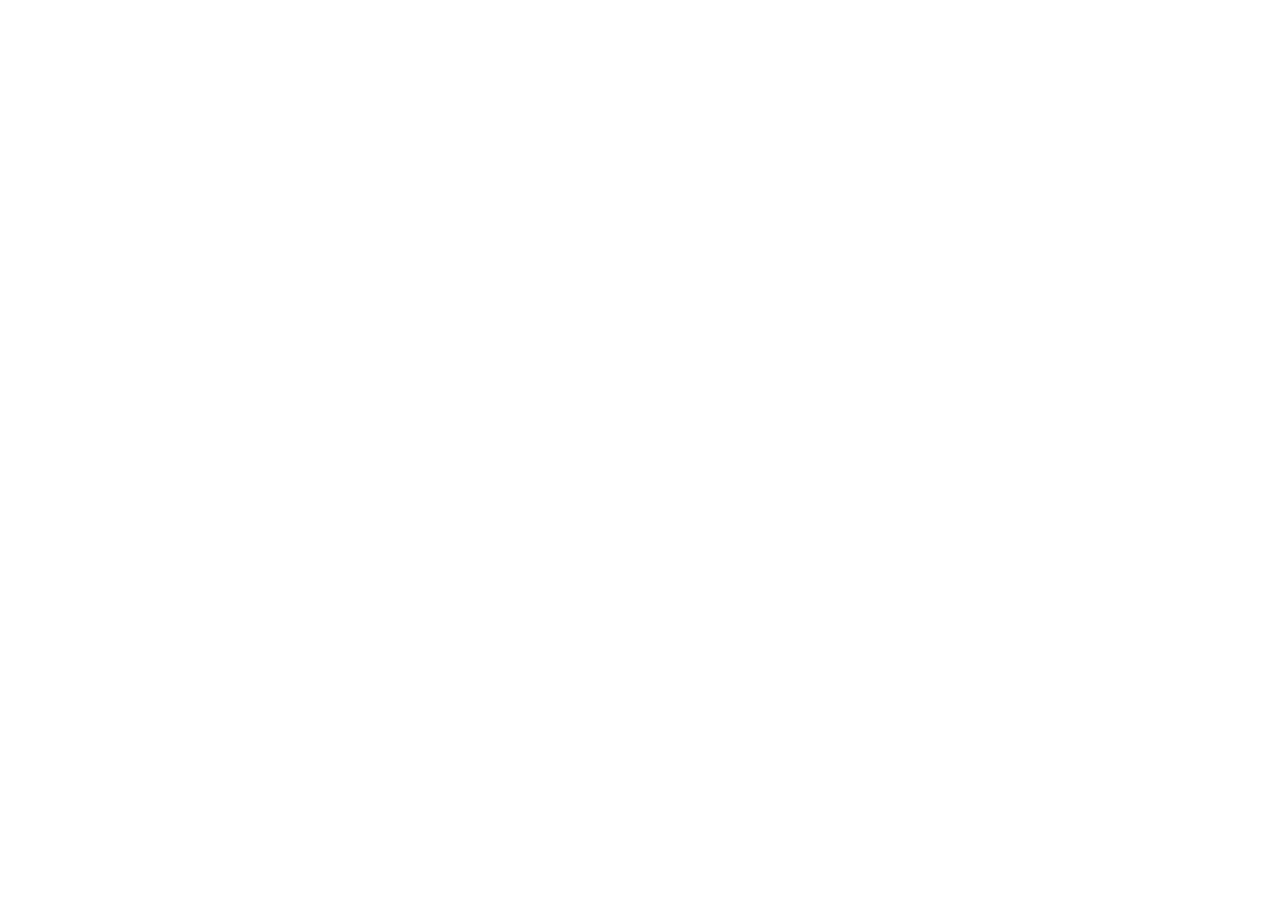
==== second.html @ ebcd04da "Add files via upload" ====
<!DOCTYPE html>
<html lang="en">
  <head>
    <meta charset="UTF-8" />
    <meta name="author" content="Safae" />
    <meta name="viewport" content="width=device-width, initial-scale=1" />

    <title>VIZ | The Official Website for Tokyo Ghoul Manga</title>

    <link href="styles/style.css" rel="stylesheet" />
    <link rel="icon" type="image/svg+xml" href="images/favicon.png" />
  </head>
  <body>
    <header></header>
    <main></main>
    <footer></footer>
    <script defer src="scripts/script.js"></script>
  </body>
</html>
---- styles/style.css ----
/**************/
/* CSS REMEDY */
/**************/
*,
*::after,
*::before {
  box-sizing: border-box;
}

/*********************/
/* CUSTOM PROPERTIES */
/*********************/
:root {
  /* startje */
  --color-text: #111;
  --color-background: #eee;
  --color-header: white;
  --color-menu: #2e2e2e;
  --color-button: #fe0000;
}

@font-face {
  font-family: "Circular";
  src: url("https://assets.viz.com/assets/lineto-circular-book-f06e423ccda8779ebad80a0eae639794683f3a3bf8b49c41a44134ca51a7a6a2.woff");
}

@font-face {
  font-family: "Circular-thick";
  src: url("https://assets.viz.com/assets/lineto-circular-black-8033350c1939eb76a3734eb904b30208dcf293f74798ef38c5925fbf2352974b.woff");
}

@font-face {
  font-family: "Circular-italic";
  src: url("https://assets.viz.com/assets/lineto-circular-bookItalic-bd5af185235fd174d209a9ccba05814baee74be5b506ebefed8c367e96354134.woff");
}

@font-face {
  font-family: "Circular-icons";
  src: url("https://assets.viz.com/assets/viz-icons-29a596f5ab7aad59662e4922b856f3cadc0b599abe54cd39c12c992a5f0e3944.woff");
}

/****************/
/* JOUW STYLING */
/****************/

/* jouw code */

body {
  margin: 0;
}

header {
  background-color: var(--color-header);

  display: flex;
  justify-content: space-between;
  align-items: center;
}

header button {
  display: flex;
  flex-direction: row;
  align-items: center;
  gap: 0.2em;

  padding: 1em;

  font-family: "Circular-icons";
  font-size: 1.3em;
  padding: 0.5em;
  border: none;
  background-color: var(--color-header);
}

header > button {
  order: -10;
}

header p {
  font-family: "Circular-thick";
  text-transform: uppercase;
}

header a img {
  width: 75px;
}

h1 {
  background-color: var(--color-button);
  padding: 0.3em 1em 0em 01em;
}

nav {
  display: flex;
  flex-direction: column;
  justify-content: flex-start;

  text-decoration: none;
  background-color: var(--color-menu);
  box-shadow: 0 0 0.5em rgba(0, 0, 0, 0.3);

  position: fixed;
  top: 0;
  bottom: 0;
  right: 20%;
  left: 0;

  translate: -100%;
  transition: 0.2s;
}

nav button {
  background-color: var(--color-menu);
  color: var(--color-header);
}

nav ul {
  font-family: "Circular-thick";
  text-transform: uppercase;
  font-size: 1.5em;
  color: var(--color-header);
  text-decoration: none;
  line-height: 2em;
  padding-left: 0.5em;
}

nav input {
  margin: 1em;
  padding-top: 1.2em;
}

.tweedenav li:nth-of-type(1) {
  color: var(--color-button);
}

.tweedenav {
  font-family: "Circular";
  text-transform: capitalize;
  font-size: 1em;
  color: var(--color-header);
}

nav.toonMenu {
  translate: 0;
}

nav li a {
  text-decoration: none;
  color: var(--color-header);
}

/* @media (max-width: 72.5rem) {
  header > button {
    display: none;
  }

  nav {
    position: static;
    translate: 0;
    padding: 0;
    background: none;

    display: flex;
  }

  nav button {
    display: none;
  }

  nav ul {
    display: flex;
    gap: 1em;
  }

  nav input {
    order: 1;
  }

  nav a {
    flex-direction: column;
    border: none;
  }
} */

/* @media (min-width: 57em) {
  nav a {
    flex-direction: row;
  }
} */

ul {
  list-style: none;
}

img {
  width: 100%;
}
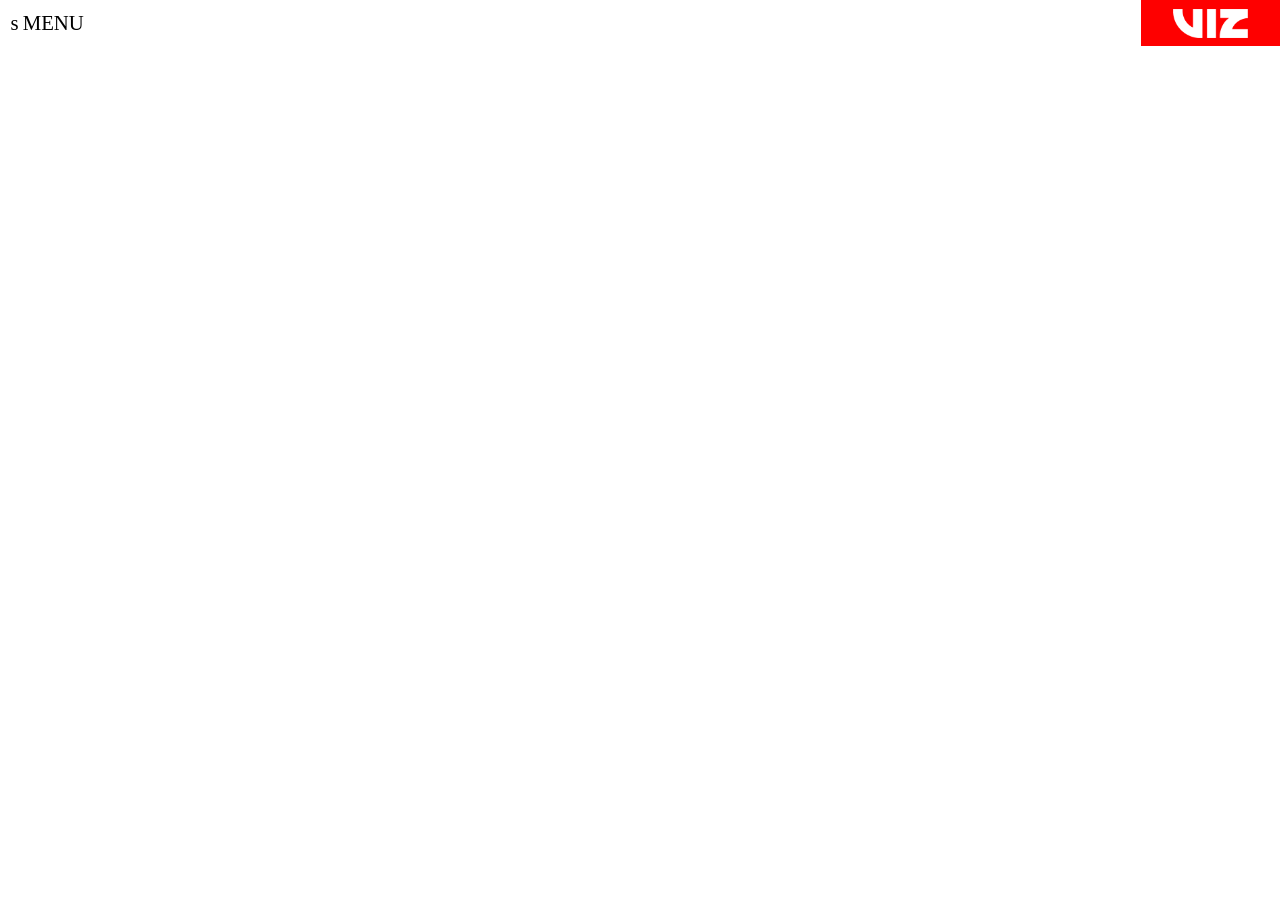
==== commit 7235289f: "Add files via upload" ====
--- a/second.html
+++ b/second.html
@@ -8,11 +8,47 @@
     <title>VIZ | The Official Website for Tokyo Ghoul Manga</title>
 
     <link href="styles/style.css" rel="stylesheet" />
+    <link rel="stylesheet" href="styles/second.css" />
+
     <link rel="icon" type="image/svg+xml" href="images/favicon.png" />
   </head>
+  
   <body>
-    <header></header>
+    <header>
+      <a href="#">
+        <h1><img src="images/viz-logo-white.png" alt="Viz" /></h1>
+      </a>
+      <button>
+        s
+        <p>Menu</p>
+      </button>
+
+      <nav>
+        <button>v</button>
+        <ul>
+          <li>
+            <details><summary>Manga & Books</summary></details>
+          </li>
+          <li>Anime</li>
+          <li>Calender</li>
+          <li>More</li>
+        </ul>
+        <input type="search" />
+        <ul class="tweedenav">
+          <li>Manga & Anime Favorites</li>
+          <li><a href="#">Naruto</a></li>
+          <li><a href="#">Pokémon</a></li>
+          <li><a href="#">Ito-verse</a></li>
+          <li><a href="#">Bleach</a></li>
+          <li><a href="#">Jujutsu Kaisen</a></li>
+          <li><a href="#">One-Punch Man</a></li>
+          <li><a href="#">Read Free Manga!</a></li>
+        </ul>
+      </nav>
+    </header>
+
     <main></main>
+
     <footer></footer>
     <script defer src="scripts/script.js"></script>
   </body>
--- a/styles/style.css
+++ b/styles/style.css
@@ -17,7 +17,12 @@
   --color-header: white;
   --color-menu: #2e2e2e;
   --color-button: #fe0000;
-}
+  --color-shadow: #000;
+}
+
+/*********************/
+/* FONTS */
+/*********************/
 
 @font-face {
   font-family: "Circular";
@@ -43,18 +48,20 @@
 /* JOUW STYLING */
 /****************/
 
-/* jouw code */
-
 body {
   margin: 0;
-}
-
+  font-family: "circular", sans-serif;
+}
+
+/* header styling */
 header {
   background-color: var(--color-header);
 
   display: flex;
   justify-content: space-between;
   align-items: center;
+  margin-top: -0.7em;
+  margin-bottom: -0.7em;
 }
 
 header button {
@@ -62,12 +69,10 @@
   flex-direction: row;
   align-items: center;
   gap: 0.2em;
-
-  padding: 1em;
+  padding-left: 0.5em;
 
   font-family: "Circular-icons";
   font-size: 1.3em;
-  padding: 0.5em;
   border: none;
   background-color: var(--color-header);
 }
@@ -88,8 +93,10 @@
 h1 {
   background-color: var(--color-button);
   padding: 0.3em 1em 0em 01em;
-}
-
+  margin: 0;
+}
+
+/* nav styling */
 nav {
   display: flex;
   flex-direction: column;
@@ -97,7 +104,7 @@
 
   text-decoration: none;
   background-color: var(--color-menu);
-  box-shadow: 0 0 0.5em rgba(0, 0, 0, 0.3);
+  box-shadow: 0 0 0.5em var(--color-shadow);
 
   position: fixed;
   top: 0;
@@ -105,13 +112,15 @@
   right: 20%;
   left: 0;
 
-  translate: -100%;
+  translate: -150%;
   transition: 0.2s;
 }
 
 nav button {
   background-color: var(--color-menu);
   color: var(--color-header);
+
+  padding: 1em;
 }
 
 nav ul {
@@ -140,7 +149,7 @@
   color: var(--color-header);
 }
 
-nav.toonMenu {
+nav.menuZien {
   translate: 0;
 }
 
@@ -191,7 +200,3 @@
 ul {
   list-style: none;
 }
-
-img {
-  width: 100%;
-}
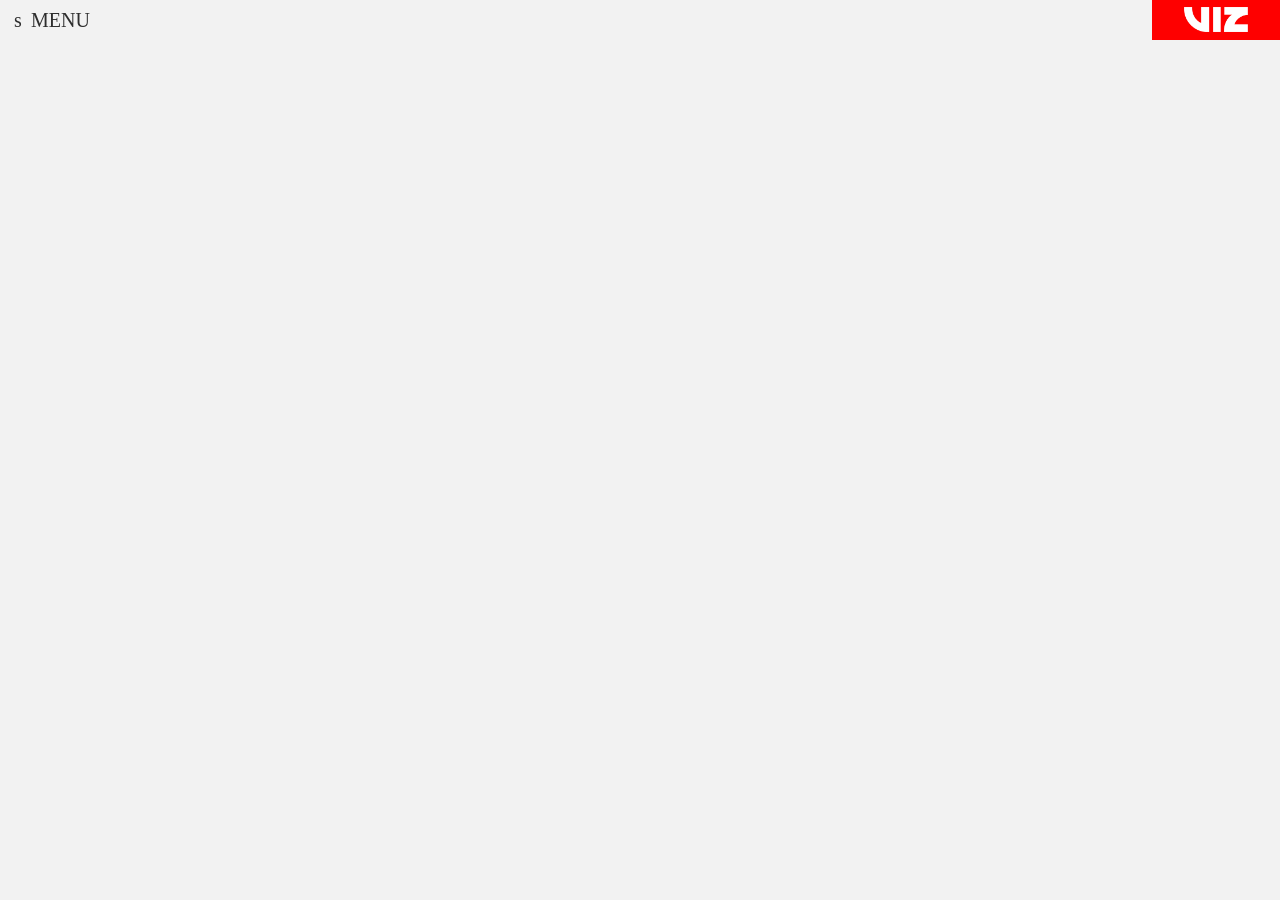
==== commit 6b7b05f3: "Add files via upload" ====
--- a/second.html
+++ b/second.html
@@ -12,29 +12,30 @@
 
     <link rel="icon" type="image/svg+xml" href="images/favicon.png" />
   </head>
-  
+
   <body>
     <header>
       <a href="#">
         <h1><img src="images/viz-logo-white.png" alt="Viz" /></h1>
       </a>
-      <button>
-        s
+
+      <section>
+        <button aria-hidden="true">s</button>
         <p>Menu</p>
-      </button>
+      </section>
 
       <nav>
-        <button>v</button>
+        <button aria-label="close">v</button>
         <ul>
-          <li>
-            <details><summary>Manga & Books</summary></details>
-          </li>
+          <li>Manga & Books</li>
           <li>Anime</li>
           <li>Calender</li>
           <li>More</li>
         </ul>
-        <input type="search" />
-        <ul class="tweedenav">
+        <form action="">
+          <input type="search" />
+        </form>
+        <ul>
           <li>Manga & Anime Favorites</li>
           <li><a href="#">Naruto</a></li>
           <li><a href="#">Pokémon</a></li>
--- a/styles/style.css
+++ b/styles/style.css
@@ -12,17 +12,64 @@
 /*********************/
 :root {
   /* startje */
-  --color-text: #111;
-  --color-background: #eee;
-  --color-header: white;
+  --color-logo: #fe0000;
+  --color-logo2: #000;
+  --color-text: #2e2e2e;
+  --color-text2: #2e2e2e;
+  --color-text3: #f2f2f2;
+  --color-background: #f2f2f2;
+  --color-background2: #d8d8d8;
+  --color-header: #f2f2f2;
   --color-menu: #2e2e2e;
-  --color-button: #fe0000;
+  --color-menu-text: #f2f2f2;
+  --color-accent: #a40000;
   --color-shadow: #000;
-}
-
-/*********************/
+  --color-accent2: #ffce58;
+  --color-accent3: #a40000;
+  --color-accent4: #ff8c00;
+  --color-accent5: #720d0d;
+  --color-carousel: #2e2e2e;
+  --color-carousel-text: #f2f2f2;
+  --color-carousel-marker: #4f4f4f;
+  --color-white: #fff;
+  --color-text-footer: #bfbfbf;
+  --color-text2-footer: #f2ba36;
+  --color-footer: #2e2e2e;
+}
+
+@media (prefers-color-scheme: dark) {
+  :root {
+    --color-logo: #fe0000;
+    --color-logo2: #000;
+    --color-text: #f2f2f2;
+    --color-text2: #2e2e2e;
+    --color-text3: #2e2e2e;
+    --color-background: #2e2e2e;
+    --color-background2: #262626;
+    --color-header: #2e2e2e;
+    --color-menu: #212121;
+    --color-menu-text: #f2f2f2;
+    --color-accent: #ffa3a3;
+    --color-shadow: #000;
+    --color-accent2: #f2ba36;
+    --color-accent3: #ff8c00;
+    --color-accent4: #ff8c00;
+    --color-accent5: #ffae4b;
+    --color-carousel: #212121;
+    --color-carousel-text: #f2f2f2;
+    --color-carousel-marker: #999;
+    --color-white: #212121;
+    --color-text-footer: #bfbfbf;
+    --color-text2-footer: #f2ba36;
+    --color-footer: #2e2e2e;
+  }
+}
+
+/* e08383 */
+
+/*********/
 /* FONTS */
-/*********************/
+/*********/
 
 @font-face {
   font-family: "Circular";
@@ -45,35 +92,54 @@
 }
 
 /****************/
-/* JOUW STYLING */
+/*   GENERAL    */
 /****************/
 
 body {
   margin: 0;
-  font-family: "circular", sans-serif;
-}
+  background-color: var(--color-background);
+}
+
+ul {
+  list-style: none;
+  padding: 0;
+}
+
+img {
+  width: 100%;
+}
+
+p {
+  font-family: "Circular";
+}
+
+/****************/
+/*    HEADER    */
+/****************/
 
 /* header styling */
 header {
   background-color: var(--color-header);
 
   display: flex;
+  flex-direction: row-reverse;
   justify-content: space-between;
-  align-items: center;
-  margin-top: -0.7em;
-  margin-bottom: -0.7em;
-}
-
-header button {
+}
+
+header section {
   display: flex;
   flex-direction: row;
   align-items: center;
   gap: 0.2em;
   padding-left: 0.5em;
-
+}
+
+header section button {
   font-family: "Circular-icons";
-  font-size: 1.3em;
+  font-size: 1.25em;
   border: none;
+  color: var(--color-text);
+  cursor: pointer;
   background-color: var(--color-header);
 }
 
@@ -84,15 +150,20 @@
 header p {
   font-family: "Circular-thick";
   text-transform: uppercase;
+  font-size: 1.25em;
+  color: var(--color-text);
+  cursor: pointer;
+
+  margin: 0;
 }
 
 header a img {
-  width: 75px;
+  width: 2em;
 }
 
 h1 {
-  background-color: var(--color-button);
-  padding: 0.3em 1em 0em 01em;
+  background-color: var(--color-logo);
+  padding: 0.1em 1em 0 1em;
   margin: 0;
 }
 
@@ -118,7 +189,13 @@
 
 nav button {
   background-color: var(--color-menu);
-  color: var(--color-header);
+  color: var(--color-menu-text);
+  font-family: "Circular-icons";
+  font-size: 1.25em;
+  text-align: start;
+  cursor: pointer;
+
+  border: none;
 
   padding: 1em;
 }
@@ -127,7 +204,7 @@
   font-family: "Circular-thick";
   text-transform: uppercase;
   font-size: 1.5em;
-  color: var(--color-header);
+  color: var(--color-menu-text);
   text-decoration: none;
   line-height: 2em;
   padding-left: 0.5em;
@@ -138,15 +215,11 @@
   padding-top: 1.2em;
 }
 
-.tweedenav li:nth-of-type(1) {
-  color: var(--color-button);
-}
-
-.tweedenav {
+ul:nth-of-type(2) {
   font-family: "Circular";
   text-transform: capitalize;
   font-size: 1em;
-  color: var(--color-header);
+  color: var(--color-menu-text);
 }
 
 nav.menuZien {
@@ -155,7 +228,7 @@
 
 nav li a {
   text-decoration: none;
-  color: var(--color-header);
+  color: var(--color-menu-text);
 }
 
 /* @media (max-width: 72.5rem) {
@@ -197,6 +270,93 @@
   }
 } */
 
-ul {
-  list-style: none;
-}
+/****************/
+/*    FOOTER    */
+/****************/
+
+footer section:nth-of-type(1) {
+  background-color: var(--color-background2);
+  padding: 1.8em 0.8em 1.8em 0.8em;
+}
+footer section:nth-of-type(1) h2 {
+  font-family: "Circular";
+  color: var(--color-text);
+  font-size: 1.75em;
+  line-height: 1em;
+  text-transform: none;
+
+  margin: 0;
+  padding: 0;
+}
+
+footer section:nth-of-type(1) p {
+  color: var(--color-text);
+  font-size: 1em;
+  margin: 0.6em 0 0.9em 0;
+}
+
+footer section:nth-of-type(1) form {
+  display: flex;
+  /* justify-self: center; */
+}
+
+footer form input {
+  font-family: "Circular";
+  font-size: 1em;
+  width: 80%;
+  padding: 0.7em;
+}
+
+form button {
+  font-family: "Circular-thick";
+  font-size: 1em;
+  cursor: pointer;
+  color: var(--color-text3);
+  background-color: var(--color-accent);
+  border: none;
+  padding: 0;
+
+  width: 30%;
+}
+
+form button:hover {
+  background-color: var(--color-accent5);
+}
+
+footer section:nth-of-type(2) {
+  background-color: var(--color-footer);
+  display: grid;
+  grid-template-rows: 5em 1fr 10em;
+}
+
+footer section:nth-of-type(2) img {
+  width: 32%;
+  background-color: var(--color-logo2);
+  padding: 1em;
+}
+
+footer section:nth-of-type(2) ul {
+  display: flex;
+  flex-direction: column;
+  padding-left: 0.8em;
+  margin-top: 0;
+}
+
+footer section:nth-of-type(2) ul:nth-of-type(2) {
+  margin-bottom: 0;
+}
+
+footer section:nth-of-type(2) li a {
+  font-family: "Circular";
+  text-decoration: none;
+  color: var(--color-text-footer);
+  line-height: 1.5em;
+}
+
+footer section:nth-of-type(2) ul:nth-of-type(1) li a {
+  font-size: 1.25em;
+}
+
+footer section:nth-of-type(2) li a:hover {
+  color: var(--color-text2-footer);
+}
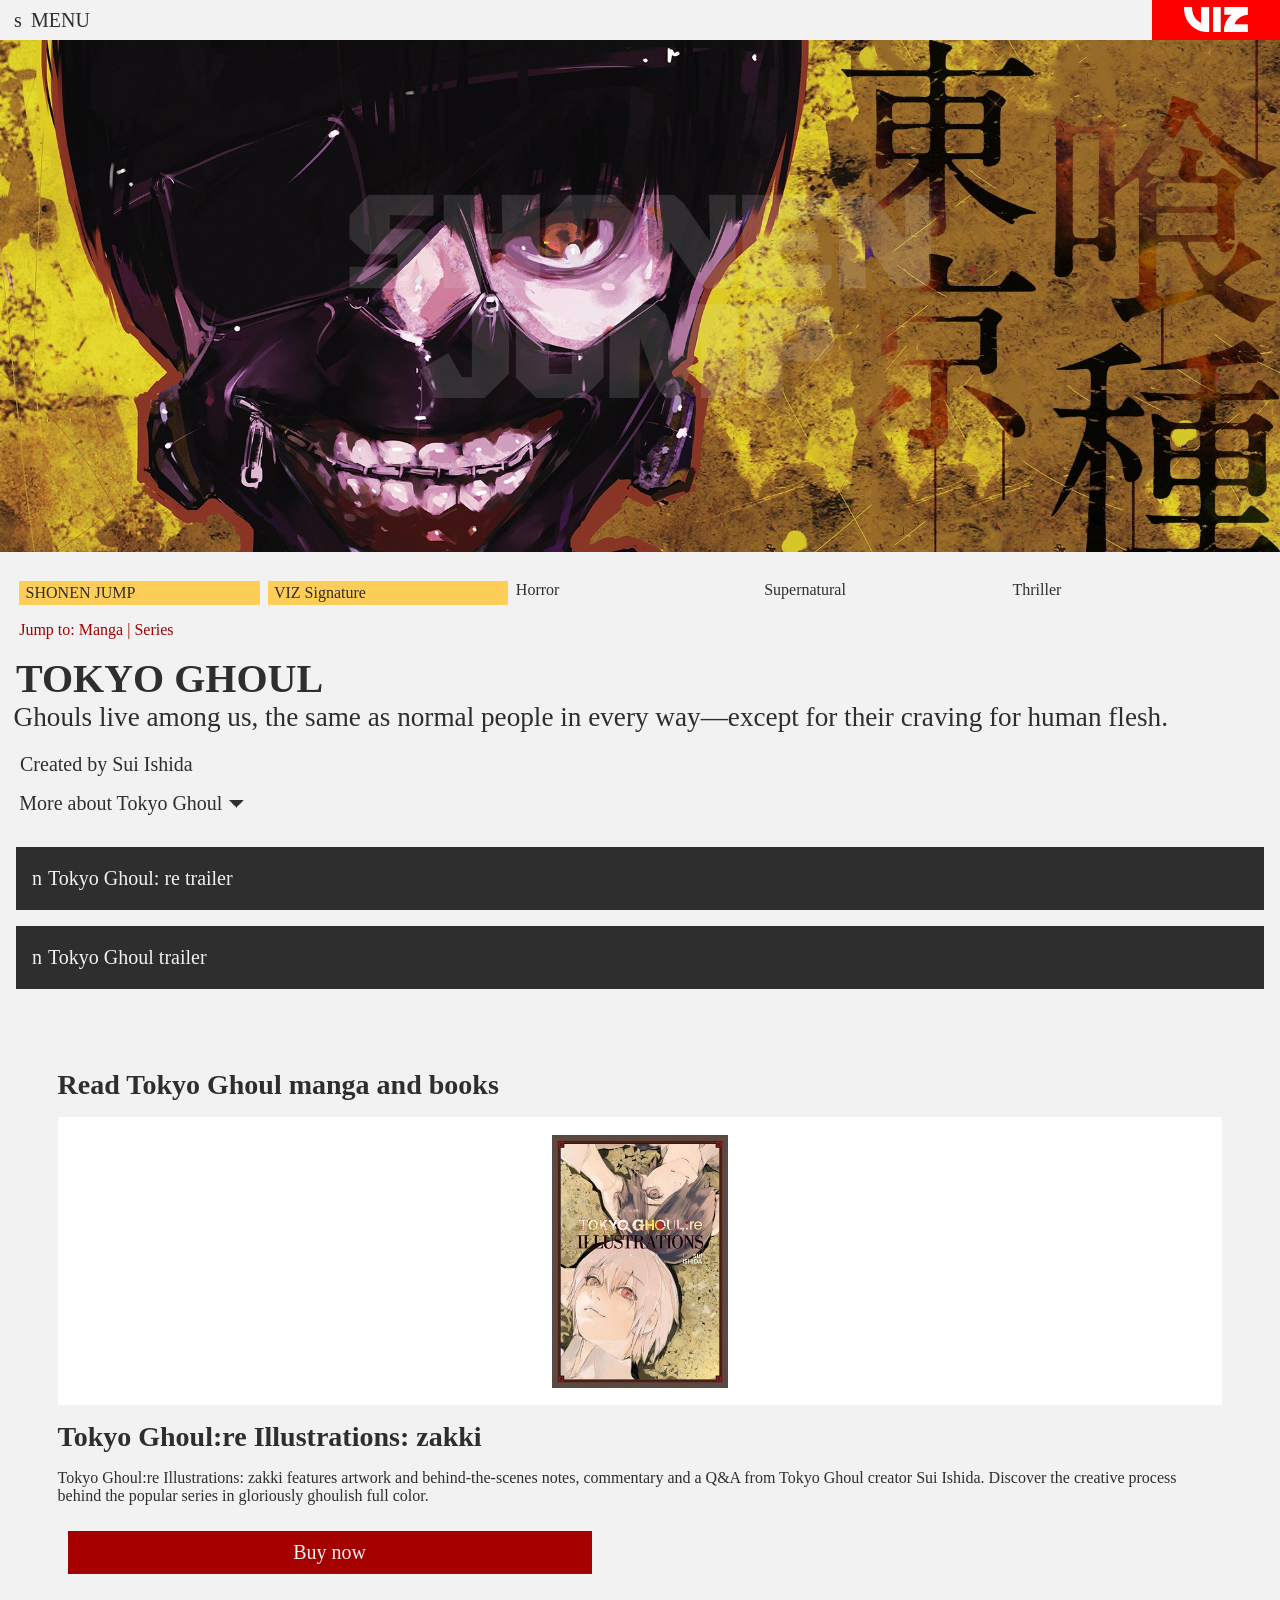
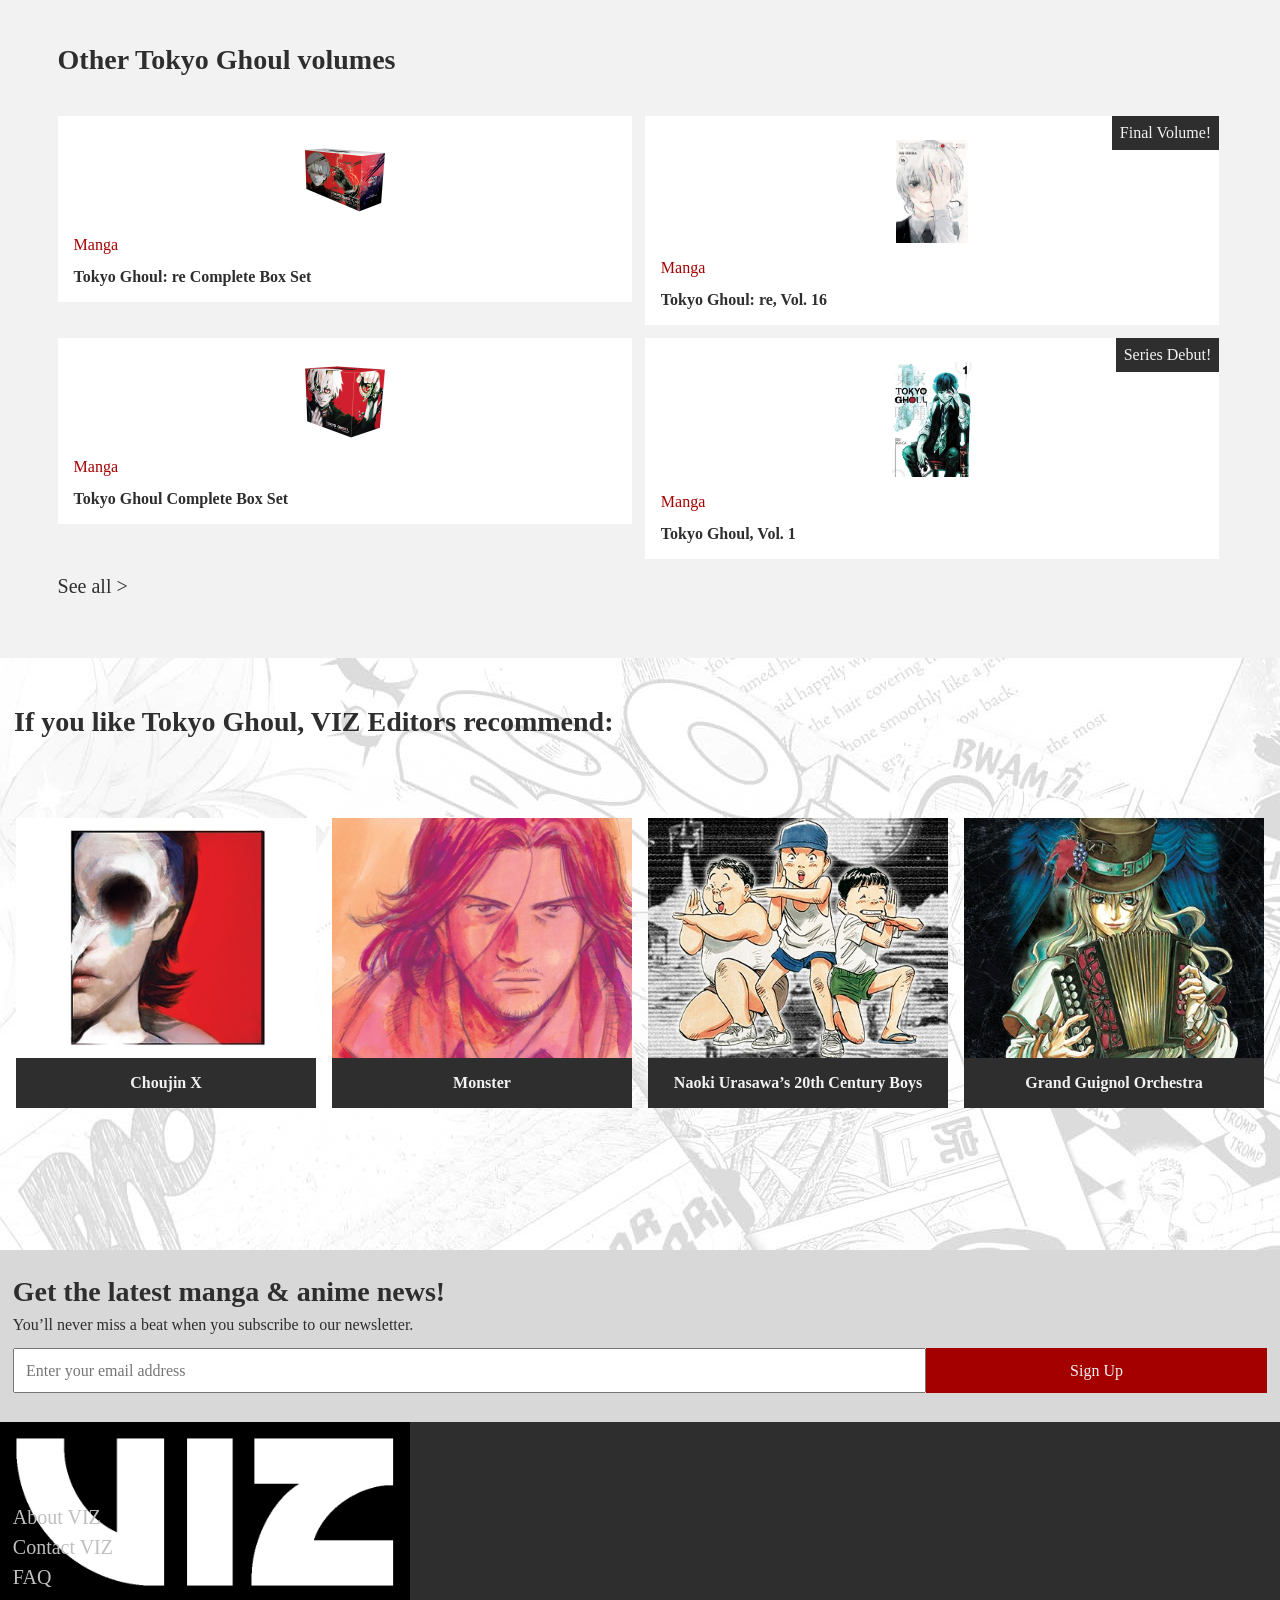
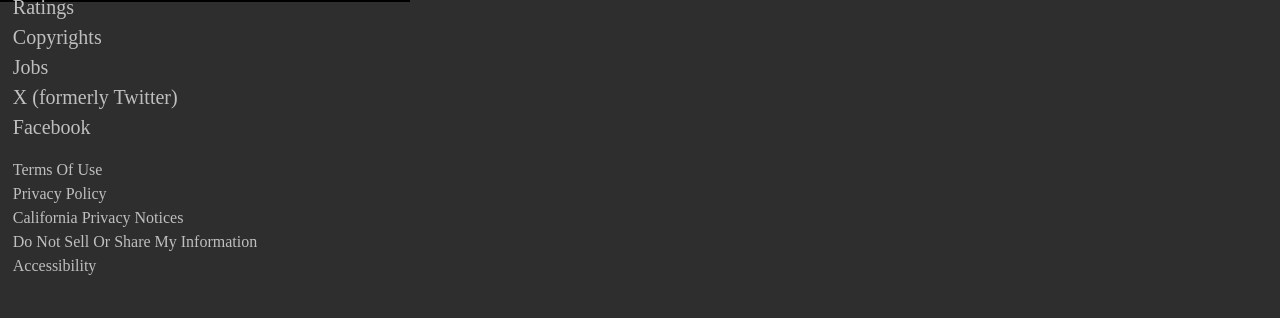
==== commit 297a5b0f: "Add files via upload" ====
--- a/second.html
+++ b/second.html
@@ -20,7 +20,7 @@
       </a>
 
       <section>
-        <button aria-hidden="true">s</button>
+        <button aria-label="open">s</button>
         <p>Menu</p>
       </section>
 
@@ -48,9 +48,230 @@
       </nav>
     </header>
 
-    <main></main>
-
-    <footer></footer>
+    <main>
+      <section>
+        <h2>Tokyo Ghoul</h2>
+		    <img
+        src="images/image-header2.jpg"
+        alt="an illustration of a boy with his face covered by a mask except his right eye"
+        />
+        <ul>
+          <li>
+            <a href="#">SHONEN JUMP</a>
+          </li>
+          <li>
+            <a href="#">VIZ Signature</a>
+          </li>
+          <li>
+            <a href="#">Horror</a>
+          </li>
+          <li>
+            <a href="#">Supernatural</a>
+          </li>
+          <li>
+            <a href="#">Thriller</a>
+          </li>
+        </ul>
+        <p>Jump to: <a href="#">Manga</a> | <a href="#">Series</a></p>
+        <p>Ghouls live among us, the same as normal people in every way—except for their craving for human flesh.</p>
+        <p>Created by Sui Ishida</p>
+        <details>
+          <summary>Tokyo Ghoul</summary>
+          <p>
+            Ken Kaneki is an ordinary college student until a violent encounter 
+            turns him into the first half-human, half-Ghoul hybrid. Now he must 
+            survive Ghoul turf wars, learn more about Ghoul society and master 
+            his new powers.
+          </p>
+          <p>
+            <a href="#">Sui Ishida</a> was born in Fukuoka, Japan. He is the 
+            author of the immensely popular Tokyo Ghoul and several Tokyo Ghoul 
+            one-shots, including one that won him second place in the 
+            Weekly Young Jump 113th Grand Prix award in 2010.
+          </p>
+        </details>
+        <section>
+          <p aria-hidden="true">n</p>
+          <button>Tokyo Ghoul: re trailer</button>
+        </section>
+        <section>
+          <p aria-hidden="true">n</p>
+          <button>Tokyo Ghoul trailer</button> 
+        </section>
+
+      </section>
+      <section>
+        <h2>Read Tokyo Ghoul manga and books</h2>
+        <h3>Tokyo Ghoul:re Illustrations: zakki</h3>
+        <p>
+          Tokyo Ghoul:re Illustrations: zakki features artwork and behind-the-scenes notes, 
+          commentary and a Q&A from Tokyo Ghoul creator Sui Ishida. 
+          Discover the creative process behind the popular series in gloriously ghoulish full color.
+        </p>
+        <a href="#">
+         <img
+            src="images/image-artbook.jpg"
+            alt="a manga cover of an illustrated boy and girl laying down in a field of flowers"
+          />
+        </a>
+        <a href="#">Buy now</a>
+
+        <h2>Other Tokyo Ghoul volumes</h4>
+        <ul>
+          <li>
+            <a href="#">
+              <h4>Tokyo Ghoul: re Complete Box Set</h4>
+              <p>Manga</p>
+              <img
+                src="images/boxset-tokyoghoulre.png"
+                alt="a box set of the serie Tokyo ghoul: re"
+              />
+            </a>
+          </li>
+          <li>
+            <a href="#">
+              <h4>Tokyo Ghoul: re, Vol. 16</h4>
+              <p>Manga</p>
+              <p>Final Volume!</p>
+              <img
+                src="images/mangacover-tokyoghoulre.jpg"
+                alt="a manga cover of an illustrated boy with white hair covering the right side of his face with his hand"
+              />
+            </a>
+          </li>
+          <li>
+            <a href="#">
+              <h4>Tokyo Ghoul Complete Box Set</h4>
+              <p>Manga</p>
+              <img
+                src="images/boxset-tokyoghoul.png"
+                alt="a box set of the serie tokyo ghoul"
+              />
+            </a>
+          </li>
+          <li>
+            <a href="#">
+              <h4>Tokyo Ghoul, Vol. 1</h4>
+              <p>Manga</p>
+              <p>Series Debut!</p>
+              <img
+                src="images/mangacover-tokyoghoul.jpg"
+                alt="a manga cover of an illustrated boy sitting on a chair holding his head in his right hand with the title, tokyo ghoul, next to him"
+              />
+            </a>
+          </li>
+        </ul>
+        <a href="#">See all ></a>
+      </section>
+      <section>
+        <h2>If you like Tokyo Ghoul, VIZ Editors recommend:</h2>
+        <ul>
+          <li>
+            <a href="#">
+              <h3>Choujin X</h3>
+              <img
+              src="images/image-choujinX.jpg"
+              alt="an illustration of a man with half of his face covered by a mask"
+              />
+            </a>  
+          </li>
+          <li>
+            <a href="#">
+              <h3>Monster</h3>
+              <img
+              src="images/image-monster.jpg"
+              alt="an illustration of a close up of a man with hair till his shoulders looking at us "
+              />
+            </a>
+          </li>
+          <li>
+            <a href="#">
+              <h3>Naoki Urasawa’s 20th Century Boys</h3>
+              <img
+              src="images/image-20thcenturyboys.jpg"
+              alt="an illustration of three kids in shorts and white shirts posing together."
+              />
+            </a>
+          </li>
+          <li>
+            <a href="#">
+              <h3>Grand Guignol Orchestra</h3>
+              <img
+              src="images/image-grandguignolorchestra.jpg"
+              alt="an illustration of a man with long hair holding an accordion"
+              />
+            </a>
+          </li>
+        </ul>
+        
+        <!-- heb dit van dlo -->
+        <picture><source media="(prefers-color-scheme:dark)" srcset="images/background-image-black.jpg" > 
+         <img 
+          aria-hidden="true"
+          src="images/background-image.jpg"
+          alt="A collage of black and white manga pages"
+          />
+        </picture> 
+      </section>
+    </main>
+
+    <footer>
+      <section>
+        <h2>Get the latest manga & anime news!</h2>
+        <p>You’ll never miss a beat when you subscribe to our newsletter.</p>
+        <form action="">
+          <input type="email" placeholder="Enter your email address">
+          <button type="submit">Sign Up</button>
+        </form>
+      </section>
+      <section>
+        <img src="images/viz-logo-white.png" alt="the viz logo that reads viz">
+        <ul>
+          <li>
+            <a href="#">About VIZ</a>
+          </li>
+          <li>
+            <a href="#">Contact VIZ</a>
+          </li>
+          <li>
+            <a href="#">FAQ</a>
+          </li>
+          <li>
+            <a href="#">Ratings</a>
+          </li>
+          <li>
+            <a href="#">Copyrights</a>
+          </li>
+          <li>
+            <a href="#">Jobs</a>
+          </li>
+          <li>
+            <a href="#">X (formerly Twitter)</a>
+          </li>
+          <li>
+            <a href="#">Facebook</a>
+          </li>
+        </ul>
+        <ul>
+          <li>
+            <a href="#">Terms of Use</a>
+          </li>
+          <li>
+            <a href="#">Privacy Policy</a>
+          </li>
+          <li>
+            <a href="#">California Privacy Notices</a>
+          </li>
+          <li>
+            <a href="#">Do Not Sell Or Share My Information</a>
+          </li>
+          <li>
+            <a href="#">Accessibility</a>
+          </li>
+        </ul>
+      </section>
+    </footer>
+
     <script defer src="scripts/script.js"></script>
   </body>
 </html>
--- a/styles/style.css
+++ b/styles/style.css
@@ -19,6 +19,7 @@
   --color-text3: #f2f2f2;
   --color-background: #f2f2f2;
   --color-background2: #d8d8d8;
+  --color-background3: #2e2e2e;
   --color-header: #f2f2f2;
   --color-menu: #2e2e2e;
   --color-menu-text: #f2f2f2;
@@ -46,6 +47,7 @@
     --color-text3: #2e2e2e;
     --color-background: #2e2e2e;
     --color-background2: #262626;
+    --color-background3: #f2f2f2;
     --color-header: #2e2e2e;
     --color-menu: #212121;
     --color-menu-text: #f2f2f2;
--- a/styles/second.css
+++ b/styles/second.css
@@ -0,0 +1,435 @@
+/****************/
+/*   SECTION 1  */
+/****************/
+
+main > section:nth-of-type(1) {
+  display: grid;
+}
+
+section:nth-of-type(1) img {
+  grid-row-start: 1;
+  grid-row-end: 2;
+}
+
+section:nth-of-type(1) ul {
+  grid-row-start: 2;
+  grid-row-end: 3;
+
+  display: grid;
+
+  grid-template-columns: repeat(auto-fit, minmax(min(7em, 100%), 1fr));
+  grid-template-rows: max-content max-content;
+
+  margin-top: 1.8em;
+  margin-bottom: 0;
+  padding-left: 1.2em;
+  padding-right: 1.2em;
+}
+
+section:nth-of-type(1) li {
+  margin: 0 0.5em 0.5em 0;
+}
+
+section:nth-of-type(1) li:nth-of-type(1),
+section:nth-of-type(1) li:nth-of-type(2) {
+  background-color: var(--color-accent2);
+
+  padding: 0.2em 0.4em 0.2em 0.4em;
+
+  transition: 0.3s;
+}
+
+section:nth-of-type(1) li:nth-of-type(1):hover,
+section:nth-of-type(1) li:nth-of-type(2):hover {
+  background-color: var(--color-accent4);
+  text-decoration: underline;
+  border-radius: 0.3em;
+}
+
+section:nth-of-type(1) h2 {
+  font-size: 2.5em;
+  font-family: "circular-thick";
+  text-transform: uppercase;
+  color: var(--color-text);
+
+  padding-left: 0.4em;
+  margin: 0.4em 0 0 0;
+}
+
+section:nth-of-type(1) p {
+  color: var(--color-text);
+}
+
+section:nth-of-type(1) > p:nth-of-type(2) {
+  font-family: "Circular-thick";
+  font-size: 1.7em;
+
+  padding: 0 0.5em 0 0.5em;
+  margin: 0;
+}
+
+main > section:nth-of-type(1) > p:nth-of-type(1) {
+  grid-row-start: 3;
+  grid-row-end: 4;
+
+  padding-top: 0.5em;
+  padding-left: 1.2em;
+
+  text-decoration: none;
+  color: var(--color-accent3);
+  margin: 0;
+}
+
+section:nth-of-type(1) p a {
+  color: var(--color-accent3);
+}
+
+section:nth-of-type(1) p a:hover {
+  color: var(--color-accent5);
+  text-decoration: underline;
+}
+
+section:nth-of-type(1) a {
+  font-family: "Circular";
+  text-decoration: none;
+  color: var(--color-text);
+}
+
+section:nth-of-type(1) li a:hover {
+  text-decoration: underline;
+  color: var(--color-accent3);
+}
+
+section:nth-of-type(1) ul li:nth-of-type(1) a,
+section:nth-of-type(1) ul li:nth-of-type(2) a {
+  font-family: "Circular-thick";
+  text-decoration: none;
+  color: var(--color-text2);
+}
+
+section:nth-of-type(1) > p:nth-of-type(3) {
+  font-family: "Circular";
+  font-size: 1.25em;
+
+  padding-left: 1em;
+  margin-top: 1em;
+  margin-bottom: 0;
+}
+
+section details {
+  margin: 1em 0 1em 0;
+  padding: 0 1.2em 0 1.2em;
+}
+
+section details summary {
+  font-family: "Circular";
+  color: var(--color-text);
+  font-size: 1.25em;
+  cursor: pointer;
+  list-style: none;
+}
+
+section details summary:hover {
+  color: var(--color-accent3);
+  text-decoration: underline;
+}
+
+/* Sanne heeft deze code getypt */
+main summary::before {
+  content: "More about ";
+}
+
+main details[open] summary::before {
+  content: "Less about ";
+}
+
+main summary::after {
+  content: "⏷";
+  display: inline-block;
+  margin-left: 0.25em;
+}
+
+main details[open] summary::after {
+  content: "⏶";
+}
+
+section details p {
+  font-size: 1.25em;
+  line-height: 1.5em;
+}
+
+section details p:last-of-type {
+  font-size: 1em;
+}
+
+section:nth-of-type(1) section {
+  display: flex;
+  background-color: var(--color-background3);
+  cursor: pointer;
+
+  padding-left: 1em;
+  margin: 1em 1em 0 1em;
+}
+
+section:nth-of-type(1) section:hover {
+  background-color: var(--color-accent3);
+}
+
+section:nth-of-type(1) section p {
+  font-family: "Circular-icons";
+  font-size: 1.25em;
+  color: var(--color-text3);
+}
+
+section:nth-of-type(1) section button {
+  font-family: "Circular-thick";
+  font-size: 1.25em;
+  color: var(--color-text3);
+  border: none;
+  background-color: transparent;
+  cursor: pointer;
+}
+
+/****************/
+/*   SECTION 2  */
+/****************/
+
+/* titel en tekst */
+main > section:nth-of-type(2) {
+  padding: 5em 4.5% 3.75em 4.5%;
+
+  display: grid;
+  grid-template-rows: max-content 20em max-content max-content max-content max-content max-content;
+
+  color: var(--color-text);
+}
+
+section:nth-of-type(2) h2:nth-of-type(1),
+section:nth-of-type(2) h3 {
+  font-family: "circular-thick";
+  font-size: 1.75em;
+
+  margin: 0;
+}
+
+section:nth-of-type(2) > a:nth-of-type(1) {
+  grid-row-start: 2;
+  grid-row-end: 3;
+
+  display: grid;
+
+  background-color: var(--color-white);
+
+  margin: 1em 0 1em 0;
+}
+
+section:nth-of-type(2) > a img {
+  justify-self: center;
+  align-self: center;
+  width: 11em;
+
+  transition: 0.5s;
+}
+
+section:nth-of-type(2) > a img:hover {
+  width: 11.5em;
+}
+
+section:nth-of-type(2) > a:nth-of-type(2) {
+  font-family: "Circular-thick";
+  font-size: 1.25em;
+  text-decoration: none;
+  color: var(--color-text3);
+  background-color: var(--color-accent);
+
+  text-align: center;
+  width: 45%;
+  padding: 0.5em 0.9em 0.5em 0.9em;
+  margin: 0.5em 0 0 0.5em;
+}
+
+section:nth-of-type(2) a:nth-of-type(2):hover {
+  background-color: var(--color-accent5);
+}
+
+/* kaartjes */
+section:nth-of-type(2) h2:nth-of-type(2) {
+  font-family: "Circular";
+  font-size: 1.75em;
+
+  margin-top: 2.5em;
+}
+
+main section:nth-of-type(2) ul {
+  grid-row-start: 7;
+  grid-row-end: 8;
+
+  padding-right: 1em;
+
+  display: grid;
+  grid-template-columns: 50% 50%;
+  gap: 0.8em;
+}
+
+main section:nth-of-type(2) li a {
+  display: grid;
+  grid-template-rows: max-content 2em 1fr;
+  grid-template-columns: 1fr max-content;
+
+  font-family: "Circular";
+  font-size: 1em;
+  text-decoration: none;
+
+  background-color: var(--color-white);
+}
+
+section:nth-of-type(2) li a img {
+  grid-row-start: 1;
+  grid-row-end: 2;
+  grid-column-start: 1;
+  grid-column-end: 3;
+  justify-self: center;
+
+  width: 6em;
+  padding: 1.5em 0.5em 1em 0.5em;
+
+  transition: 0.2s;
+}
+
+section:nth-of-type(2) li a img:hover {
+  width: 6.5em;
+}
+
+section:nth-of-type(2) li:nth-of-type(2) a img {
+  width: 5.5em;
+}
+
+section:nth-of-type(2) li:nth-of-type(2) a img:hover {
+  width: 6em;
+}
+
+section:nth-of-type(2) li a h4 {
+  grid-row-start: 3;
+  grid-row-end: 4;
+  grid-column-start: 1;
+  grid-column-end: 3;
+
+  color: var(--color-text);
+  padding: 0 1em 1em 1em;
+  margin: 0;
+}
+
+section:nth-of-type(2) ul li a p:nth-of-type(1) {
+  grid-column-start: 1;
+  grid-column-end: 3;
+
+  color: var(--color-accent3);
+  padding-left: 1em;
+  margin: 0 0 0.5em 0;
+}
+
+section:nth-of-type(2) li a p:nth-of-type(2) {
+  grid-row-start: 1;
+  grid-row-end: 2;
+  grid-column-start: 2;
+  grid-column-end: 3;
+
+  align-self: start;
+  justify-self: end;
+  z-index: 1;
+  padding: 0.5em;
+  margin: 0;
+
+  color: var(--color-background);
+  background-color: var(--color-text);
+}
+
+/* see all link */
+section:nth-of-type(2) > a:last-of-type {
+  font-family: "Circular-thick";
+  font-size: 1.25em;
+  text-decoration: none;
+  color: var(--color-text);
+}
+
+section:nth-of-type(2) > a:last-of-type:hover {
+  color: var(--color-accent);
+  text-decoration: underline;
+}
+
+/****************/
+/*   SECTION 3  */
+/****************/
+
+section:nth-of-type(3) {
+  display: grid;
+  grid-template-rows: 7em 30em;
+  grid-template-columns: 100%;
+  overflow: hidden;
+}
+
+section:nth-of-type(3) h2 {
+  font-family: "Circular";
+  color: var(--color-text);
+  font-size: 1.75em;
+  line-height: 1;
+
+  padding: 1.8em 0.5em 0 0.5em;
+  margin: 0;
+
+  grid-row-start: 1;
+  grid-row-end: 2;
+  grid-column-start: 1;
+  grid-column-end: 2;
+  z-index: 1;
+}
+
+section:nth-of-type(3) ul {
+  padding: 1em;
+
+  display: grid;
+  grid-template-rows: max-content max-content;
+  grid-template-columns: repeat(auto-fit, minmax(min(7em, 100%), 1fr));
+  gap: 1em;
+
+  grid-row-start: 2;
+  grid-row-end: 3;
+  grid-column-start: 1;
+  grid-column-end: 2;
+  z-index: 1;
+}
+
+section:nth-of-type(3) li a {
+  display: grid;
+  grid-template-rows: max-content max-content;
+
+  text-decoration: none;
+  background-color: var(--color-text);
+  margin-top: 1em;
+}
+
+section:nth-of-type(3) a h3 {
+  grid-row-start: 2;
+  grid-row-end: 3;
+
+  font-family: "Circular";
+  font-size: 1em;
+  text-align: center;
+  color: var(--color-background);
+}
+
+section:nth-of-type(3) li a:hover {
+  background-color: var(--color-accent3);
+}
+
+section:nth-of-type(3) picture {
+  grid-row-start: 1;
+  grid-row-end: 3;
+  grid-column-start: 1;
+  grid-column-end: -1;
+}
+
+section:nth-of-type(3) picture img {
+  object-fit: cover;
+  width: auto;
+}
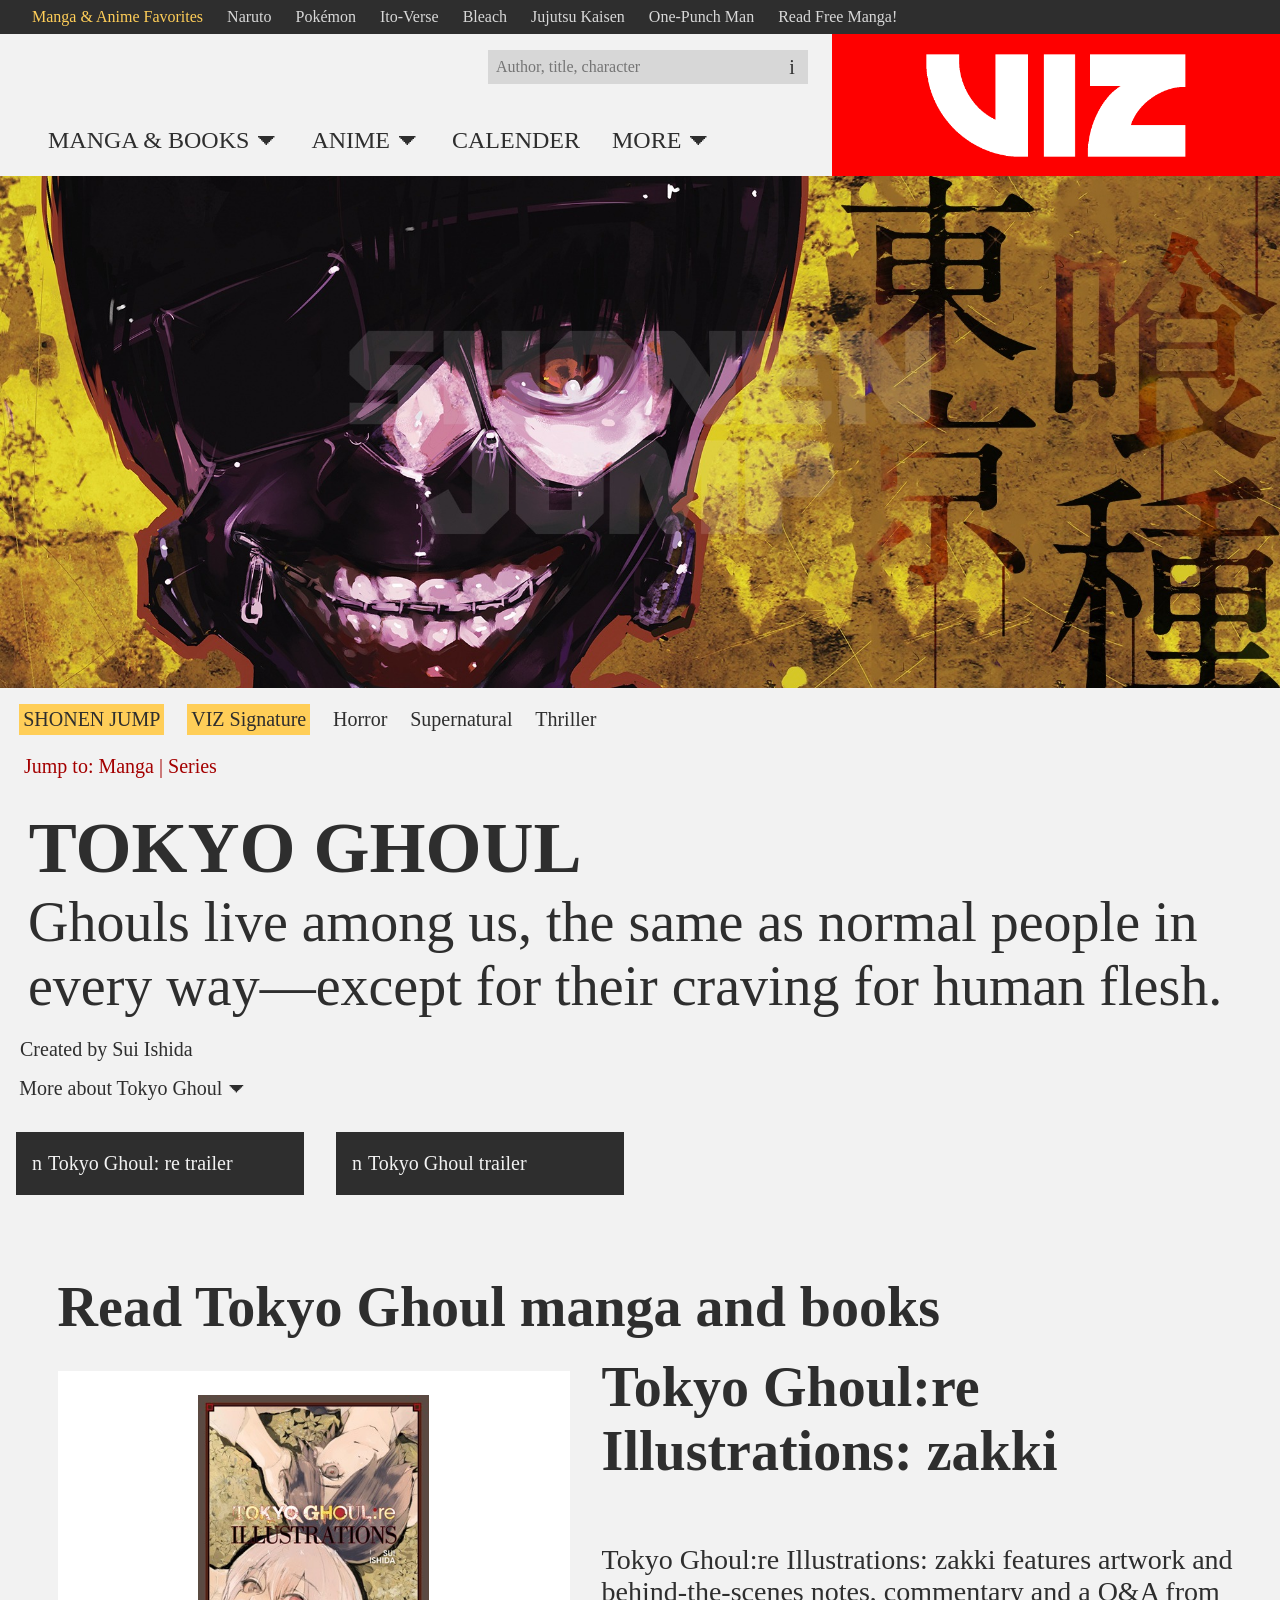
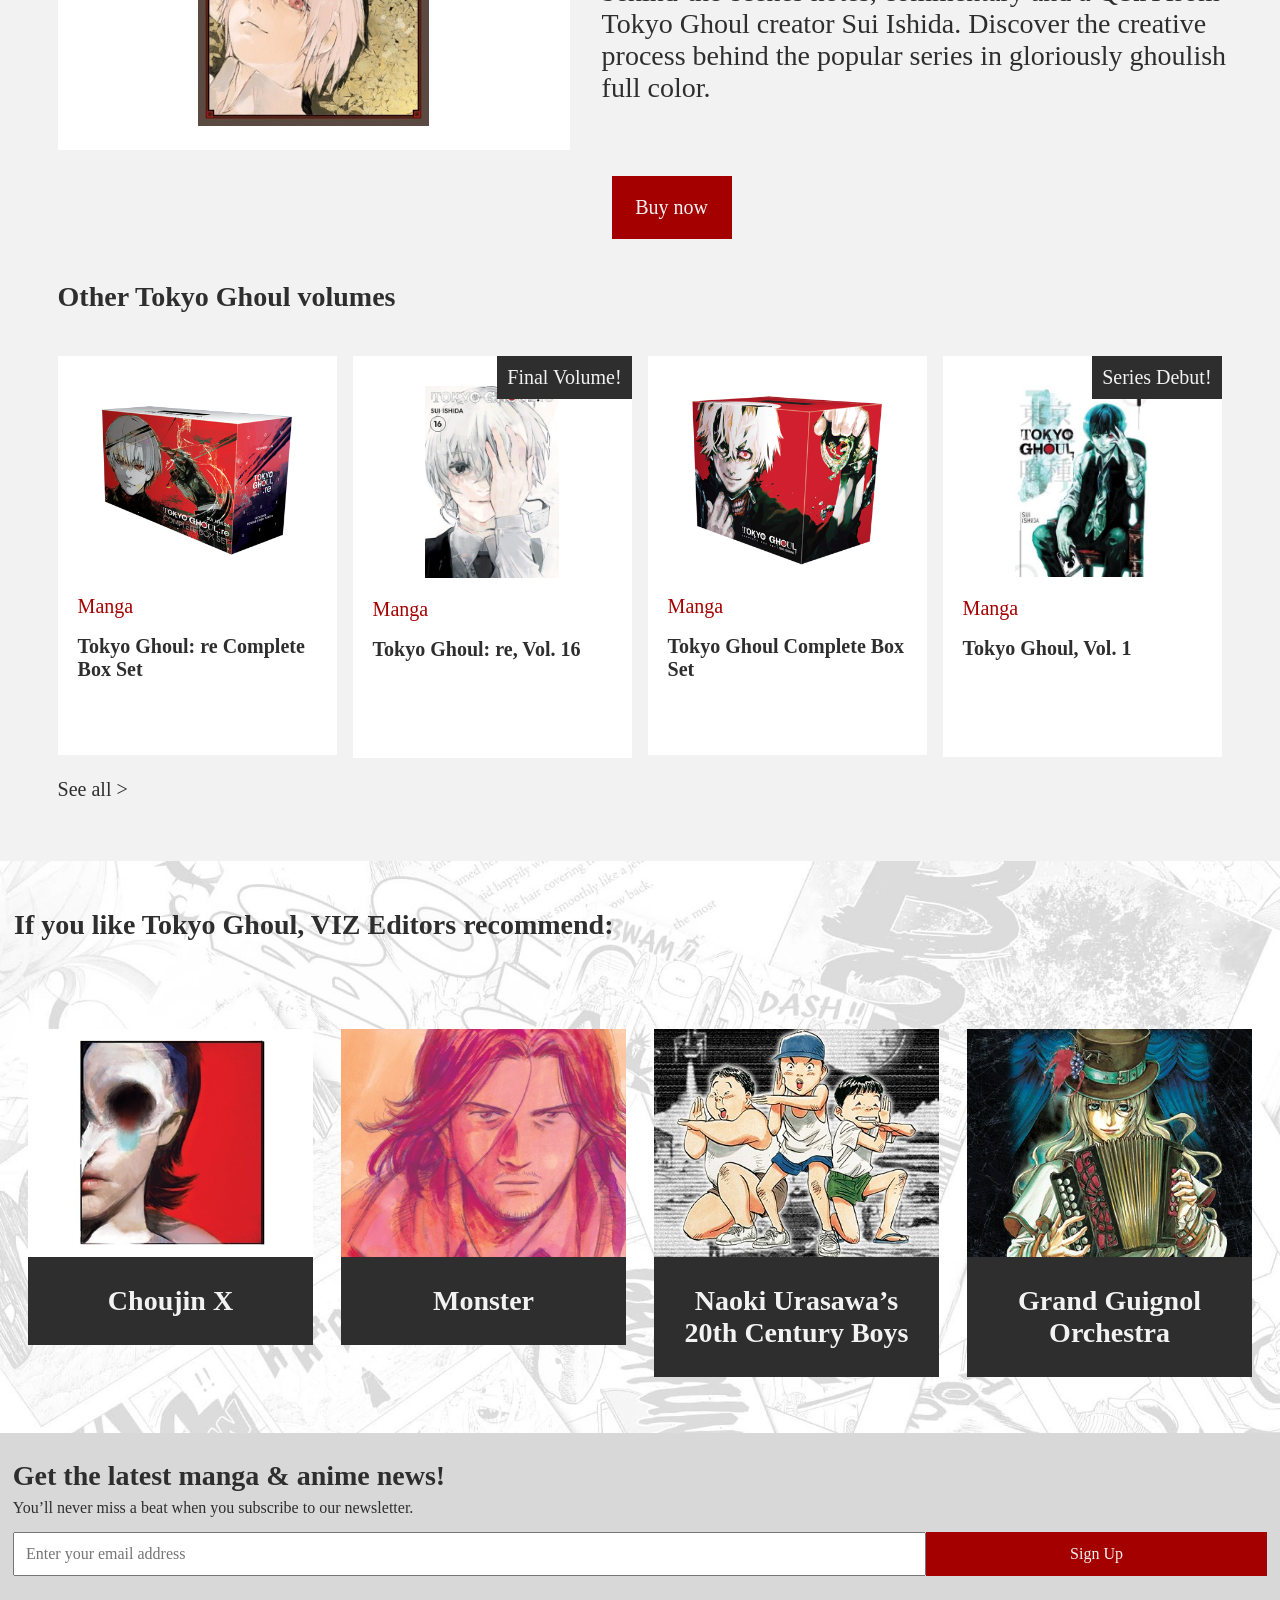
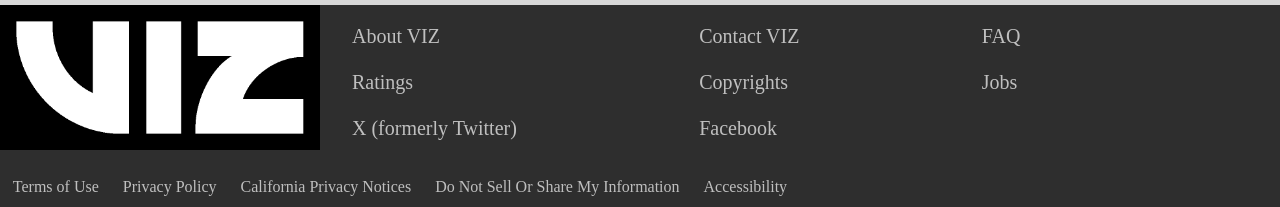
==== commit 07e585f1: "Add files via upload" ====
--- a/second.html
+++ b/second.html
@@ -27,13 +27,26 @@
       <nav>
         <button aria-label="close">v</button>
         <ul>
-          <li>Manga & Books</li>
-          <li>Anime</li>
-          <li>Calender</li>
-          <li>More</li>
+          <li>
+            <details>
+              <summary>Manga & Books</summary>
+            </details>
+          </li>
+          <li>
+            <details>
+              <summary>Anime</summary>
+            </details>
+          </li>
+          <li><a href="#">Calender</a></li>
+          <li>
+            <details>
+              <summary>More</summary>
+            </details>
+          </li>
         </ul>
         <form action="">
-          <input type="search" />
+          <input type="search" placeholder="Author, title, character"/>
+          <button type="submit" aria-label="search">i</button>
         </form>
         <ul>
           <li>Manga & Anime Favorites</li>
@@ -77,44 +90,50 @@
         <p>Created by Sui Ishida</p>
         <details>
           <summary>Tokyo Ghoul</summary>
-          <p>
-            Ken Kaneki is an ordinary college student until a violent encounter 
-            turns him into the first half-human, half-Ghoul hybrid. Now he must 
-            survive Ghoul turf wars, learn more about Ghoul society and master 
-            his new powers.
-          </p>
-          <p>
-            <a href="#">Sui Ishida</a> was born in Fukuoka, Japan. He is the 
-            author of the immensely popular Tokyo Ghoul and several Tokyo Ghoul 
-            one-shots, including one that won him second place in the 
-            Weekly Young Jump 113th Grand Prix award in 2010.
-          </p>
+          <section>
+            <p>
+              Ken Kaneki is an ordinary college student until a violent encounter 
+              turns him into the first half-human, half-Ghoul hybrid. Now he must 
+              survive Ghoul turf wars, learn more about Ghoul society and master 
+              his new powers.
+            </p>
+            <p>
+              <a href="#">Sui Ishida</a> was born in Fukuoka, Japan. He is the 
+              author of the immensely popular Tokyo Ghoul and several Tokyo Ghoul 
+              one-shots, including one that won him second place in the 
+              Weekly Young Jump 113th Grand Prix award in 2010.
+            </p>
+          </section>
         </details>
         <section>
-          <p aria-hidden="true">n</p>
-          <button>Tokyo Ghoul: re trailer</button>
+          <section>
+            <p aria-hidden="true">n</p>
+            <button>Tokyo Ghoul: re trailer</button>
+          </section>
+          <section>
+           <p aria-hidden="true">n</p>
+           <button>Tokyo Ghoul trailer</button> 
+          </section>
         </section>
+
+      </section>
+      <section>
+        <h2>Read Tokyo Ghoul manga and books</h2>
         <section>
-          <p aria-hidden="true">n</p>
-          <button>Tokyo Ghoul trailer</button> 
+          <h3>Tokyo Ghoul:re Illustrations: zakki</h3>
+          <p>
+            Tokyo Ghoul:re Illustrations: zakki features artwork and behind-the-scenes notes, 
+            commentary and a Q&A from Tokyo Ghoul creator Sui Ishida. 
+            Discover the creative process behind the popular series in gloriously ghoulish full color.
+          </p>
+          <a href="#">
+          <img
+              src="images/image-artbook.jpg"
+              alt="a manga cover of an illustrated boy and girl laying down in a field of flowers"
+            />
+          </a>
+          <a href="#">Buy now</a>
         </section>
-
-      </section>
-      <section>
-        <h2>Read Tokyo Ghoul manga and books</h2>
-        <h3>Tokyo Ghoul:re Illustrations: zakki</h3>
-        <p>
-          Tokyo Ghoul:re Illustrations: zakki features artwork and behind-the-scenes notes, 
-          commentary and a Q&A from Tokyo Ghoul creator Sui Ishida. 
-          Discover the creative process behind the popular series in gloriously ghoulish full color.
-        </p>
-        <a href="#">
-         <img
-            src="images/image-artbook.jpg"
-            alt="a manga cover of an illustrated boy and girl laying down in a field of flowers"
-          />
-        </a>
-        <a href="#">Buy now</a>
 
         <h2>Other Tokyo Ghoul volumes</h4>
         <ul>
@@ -219,6 +238,7 @@
       <section>
         <h2>Get the latest manga & anime news!</h2>
         <p>You’ll never miss a beat when you subscribe to our newsletter.</p>
+        <img src="images/newsletter-image.png" alt="">
         <form action="">
           <input type="email" placeholder="Enter your email address">
           <button type="submit">Sign Up</button>
--- a/styles/style.css
+++ b/styles/style.css
@@ -20,9 +20,11 @@
   --color-background: #f2f2f2;
   --color-background2: #d8d8d8;
   --color-background3: #2e2e2e;
+  --color-background4: #d7d7d7;
   --color-header: #f2f2f2;
   --color-menu: #2e2e2e;
   --color-menu-text: #f2f2f2;
+  --color-menu-text2: #d8d8d8;
   --color-accent: #a40000;
   --color-shadow: #000;
   --color-accent2: #ffce58;
@@ -48,9 +50,11 @@
     --color-background: #2e2e2e;
     --color-background2: #262626;
     --color-background3: #f2f2f2;
+    --color-background4: #d7d7d7;
     --color-header: #2e2e2e;
     --color-menu: #212121;
     --color-menu-text: #f2f2f2;
+    --color-menu-text2: #d8d8d8;
     --color-accent: #ffa3a3;
     --color-shadow: #000;
     --color-accent2: #f2ba36;
@@ -67,8 +71,6 @@
   }
 }
 
-/* e08383 */
-
 /*********/
 /* FONTS */
 /*********/
@@ -182,14 +184,14 @@
   position: fixed;
   top: 0;
   bottom: 0;
-  right: 20%;
+  right: 2em;
   left: 0;
 
   translate: -150%;
   transition: 0.2s;
 }
 
-nav button {
+nav > button {
   background-color: var(--color-menu);
   color: var(--color-menu-text);
   font-family: "Circular-icons";
@@ -203,74 +205,219 @@
 }
 
 nav ul {
+  padding-left: 0.5em;
+  margin: 0;
+}
+
+nav ul summary {
+  list-style: none;
+}
+
+summary::after {
+  content: "⏷";
+  display: inline-block;
+  margin-left: 0.25em;
+  text-align: end;
+}
+
+details[open] summary::after {
+  content: "⏶";
+  text-align: end;
+}
+
+nav ul:nth-of-type(1) li {
   font-family: "Circular-thick";
   text-transform: uppercase;
   font-size: 1.5em;
   color: var(--color-menu-text);
   text-decoration: none;
   line-height: 2em;
-  padding-left: 0.5em;
-}
-
-nav input {
-  margin: 1em;
-  padding-top: 1.2em;
-}
-
-ul:nth-of-type(2) {
+}
+
+nav ul:nth-of-type(1) li:hover {
+  text-decoration: underline;
+  cursor: pointer;
+}
+
+nav ul:nth-of-type(1) a {
+  color: var(--color-menu-text);
+  text-decoration: none;
+}
+
+nav ul:nth-of-type(2) li:nth-of-type(1) {
+  display: none;
+}
+
+nav ul:nth-of-type(2) {
+  display: grid;
+  grid-template-columns: 50% 50%;
+  grid-template-rows: 2em 2em 2em max-content;
+
+  padding-right: 0.5em;
+}
+
+nav ul:nth-of-type(2) li:last-of-type {
+  grid-column-start: 1;
+  grid-column-end: -1;
+  grid-row-start: 1;
+}
+
+nav.menuZien {
+  translate: 0;
+}
+
+nav ul:nth-of-type(2) li a {
   font-family: "Circular";
   text-transform: capitalize;
   font-size: 1em;
-  color: var(--color-menu-text);
-}
-
-nav.menuZien {
-  translate: 0;
-}
-
-nav li a {
+  color: var(--color-menu-text2);
   text-decoration: none;
-  color: var(--color-menu-text);
-}
-
-/* @media (max-width: 72.5rem) {
-  header > button {
+}
+
+nav ul:nth-of-type(2) li a:hover {
+  color: var(--color-accent4);
+}
+
+nav form {
+  padding: 1em 0.5em 1em 0.5em;
+}
+
+nav form input {
+  font-family: "Circular";
+  font-size: 1em;
+  padding: 0.5em;
+  width: 100%;
+}
+
+nav form button {
+  font-family: "Circular-icons";
+  font-size: 1.25em;
+  color: var(--color-text2);
+  background-color: transparent;
+  border: none;
+  position: absolute;
+  padding: 0;
+  top: 36%;
+  right: 6%;
+}
+
+nav form button:hover {
+  cursor: pointer;
+}
+
+@media (min-width: 73rem) {
+  header {
+    display: grid;
+    grid-template-columns: max-content 28em;
+    grid-template-rows: 2em 9em;
+  }
+
+  header section:nth-of-type(1) {
+    display: none;
+  }
+
+  header a {
+    grid-column-start: 2;
+    grid-column-end: -1;
+    grid-row-start: 2;
+    grid-row-end: -1;
+  }
+
+  header a h1 {
+    text-align: center;
+    padding: 0.7em 1.2em 0.8em 1.2em;
+  }
+
+  header a img {
+    width: 70%;
+  }
+
+  nav > button {
     display: none;
   }
 
   nav {
     position: static;
-    translate: 0;
+    translate: unset;
     padding: 0;
     background: none;
 
-    display: flex;
-  }
-
-  nav button {
-    display: none;
+    box-shadow: none;
+
+    grid-column-start: 1;
+    grid-column-end: -1;
+    grid-row-start: 1;
+    grid-row-end: -1;
   }
 
   nav ul {
     display: flex;
-    gap: 1em;
-  }
-
-  nav input {
+    gap: 1.5em;
+  }
+
+  nav form {
+    order: 2;
+  }
+
+  nav ul:nth-of-type(1) {
+    padding-left: 3em;
+    padding-top: 1em;
+    order: 3;
+    gap: 2em;
+  }
+
+  nav ul:nth-of-type(1) li * {
+    color: var(--color-text);
+  }
+
+  nav ul:nth-of-type(2) li:nth-of-type(1) {
+    display: block;
+
+    font-family: "Circular";
+    text-transform: capitalize;
+    font-size: 1em;
+    color: var(--color-accent2);
+    text-decoration: none;
+  }
+
+  nav ul:nth-of-type(2) {
     order: 1;
-  }
-
-  nav a {
-    flex-direction: column;
+    display: flex;
+
+    grid-column-start: 1;
+    grid-column-end: -1;
+
+    background-color: var(--color-menu);
+    padding: 0.5em 0em 0.5em 2em;
+    /* font-size: 1.2; */
+  }
+
+  nav form {
+    display: grid;
+    grid-template-columns: 1fr 20em 29em;
+  }
+
+  nav form input {
+    grid-column-start: 2;
+    grid-column-end: 3;
+    grid-row-start: 1;
+    grid-row-end: -1;
+
     border: none;
-  }
-} */
-
-/* @media (min-width: 57em) {
-  nav a {
-    flex-direction: row;
-  }
-} */
+    background-color: var(--color-background4);
+  }
+
+  nav form button {
+    position: relative;
+    top: 1%;
+    left: 45%;
+
+    grid-column-start: 2;
+    grid-column-end: 3;
+    grid-row-start: 1;
+    grid-row-end: -1;
+  }
+}
 
 /****************/
 /*    FOOTER    */
@@ -297,6 +444,10 @@
   margin: 0.6em 0 0.9em 0;
 }
 
+footer section:nth-of-type(1) img {
+  display: none;
+}
+
 footer section:nth-of-type(1) form {
   display: flex;
   /* justify-self: center; */
@@ -309,7 +460,7 @@
   padding: 0.7em;
 }
 
-form button {
+footer form button {
   font-family: "Circular-thick";
   font-size: 1em;
   cursor: pointer;
@@ -321,14 +472,14 @@
   width: 30%;
 }
 
-form button:hover {
+footer form button:hover {
   background-color: var(--color-accent5);
 }
 
 footer section:nth-of-type(2) {
   background-color: var(--color-footer);
-  display: grid;
-  grid-template-rows: 5em 1fr 10em;
+  display: flex;
+  flex-direction: column;
 }
 
 footer section:nth-of-type(2) img {
@@ -345,6 +496,7 @@
 }
 
 footer section:nth-of-type(2) ul:nth-of-type(2) {
+  padding-bottom: 1em;
   margin-bottom: 0;
 }
 
@@ -355,6 +507,10 @@
   line-height: 1.5em;
 }
 
+footer section:nth-of-type(2) ul:nth-of-type(1) li:nth-of-type(1) {
+  padding-top: 1em;
+}
+
 footer section:nth-of-type(2) ul:nth-of-type(1) li a {
   font-size: 1.25em;
 }
@@ -362,3 +518,40 @@
 footer section:nth-of-type(2) li a:hover {
   color: var(--color-text2-footer);
 }
+
+@media (min-width: 63rem) {
+  footer section:nth-of-type(2) {
+    display: grid;
+    grid-template-columns: 20em 1fr;
+    grid-template-rows: max-content max-content;
+  }
+
+  footer section:nth-of-type(2) img {
+    grid-column-start: 1;
+
+    width: 100%;
+  }
+
+  footer section:nth-of-type(2) ul:nth-of-type(1) {
+    display: grid;
+    grid-template-columns: max-content max-content max-content;
+    grid-template-rows: max-content max-content max-content;
+    gap: 1em 20%;
+
+    padding: 1em 1em 1em 2em;
+  }
+
+  footer section:nth-of-type(2) ul:nth-of-type(1) li:nth-of-type(1) {
+    padding-top: 0;
+  }
+
+  footer section:nth-of-type(2) ul:nth-of-type(2) {
+    grid-column-start: 1;
+    grid-column-end: -1;
+
+    flex-direction: row;
+    gap: 1.5em;
+
+    padding-bottom: 0.5em;
+  }
+}
--- a/styles/second.css
+++ b/styles/second.css
@@ -15,12 +15,13 @@
   grid-row-start: 2;
   grid-row-end: 3;
 
-  display: grid;
-
-  grid-template-columns: repeat(auto-fit, minmax(min(7em, 100%), 1fr));
-  grid-template-rows: max-content max-content;
-
-  margin-top: 1.8em;
+  display: flex;
+  flex-wrap: wrap;
+  gap: 0.8em;
+  justify-content: flex-start;
+  align-items: center;
+
+  margin-top: 1em;
   margin-bottom: 0;
   padding-left: 1.2em;
   padding-right: 1.2em;
@@ -33,8 +34,9 @@
 section:nth-of-type(1) li:nth-of-type(1),
 section:nth-of-type(1) li:nth-of-type(2) {
   background-color: var(--color-accent2);
-
-  padding: 0.2em 0.4em 0.2em 0.4em;
+  text-align: center;
+
+  padding: 0.2em;
 
   transition: 0.3s;
 }
@@ -60,7 +62,7 @@
   color: var(--color-text);
 }
 
-section:nth-of-type(1) > p:nth-of-type(2) {
+main > section:nth-of-type(1) > p:nth-of-type(2) {
   font-family: "Circular-thick";
   font-size: 1.7em;
 
@@ -162,20 +164,26 @@
   font-size: 1em;
 }
 
-section:nth-of-type(1) section {
+section:nth-of-type(1) > section {
+  display: flex;
+  flex-wrap: wrap;
+}
+
+section:nth-of-type(1) section section {
   display: flex;
   background-color: var(--color-background3);
   cursor: pointer;
 
   padding-left: 1em;
   margin: 1em 1em 0 1em;
-}
-
-section:nth-of-type(1) section:hover {
+  width: 18em;
+}
+
+section:nth-of-type(1) section section:hover {
   background-color: var(--color-accent3);
 }
 
-section:nth-of-type(1) section p {
+section:nth-of-type(1) > section p {
   font-family: "Circular-icons";
   font-size: 1.25em;
   color: var(--color-text3);
@@ -199,43 +207,60 @@
   padding: 5em 4.5% 3.75em 4.5%;
 
   display: grid;
-  grid-template-rows: max-content 20em max-content max-content max-content max-content max-content;
-
-  color: var(--color-text);
+  grid-template-rows: max-content max-content max-content max-content max-content;
+  grid-template-columns: 1fr;
+
+  color: var(--color-text);
+}
+
+section:nth-of-type(2) section {
+  grid-row-start: 2;
+  grid-row-end: 3;
+
+  margin-top: 1em;
+
+  display: grid;
+  grid-template-rows: max-content max-content max-content max-content max-content;
 }
 
 section:nth-of-type(2) h2:nth-of-type(1),
-section:nth-of-type(2) h3 {
+section:nth-of-type(2) section h3 {
   font-family: "circular-thick";
   font-size: 1.75em;
 
   margin: 0;
 }
 
-section:nth-of-type(2) > a:nth-of-type(1) {
+section:nth-of-type(2) section h3 {
   grid-row-start: 2;
   grid-row-end: 3;
+}
+
+section:nth-of-type(2) section a:nth-of-type(1) {
+  grid-row-start: 1;
+  grid-row-end: 2;
 
   display: grid;
 
   background-color: var(--color-white);
 
+  padding: 1.5em 0 1.5em 0;
   margin: 1em 0 1em 0;
 }
 
-section:nth-of-type(2) > a img {
+section:nth-of-type(2) section a img {
   justify-self: center;
   align-self: center;
-  width: 11em;
+  width: 45%;
 
   transition: 0.5s;
 }
 
-section:nth-of-type(2) > a img:hover {
-  width: 11.5em;
-}
-
-section:nth-of-type(2) > a:nth-of-type(2) {
+section:nth-of-type(2) section a img:hover {
+  width: 47%;
+}
+
+section:nth-of-type(2) section a:nth-of-type(2) {
   font-family: "Circular-thick";
   font-size: 1.25em;
   text-decoration: none;
@@ -243,12 +268,12 @@
   background-color: var(--color-accent);
 
   text-align: center;
-  width: 45%;
+  width: 6em;
   padding: 0.5em 0.9em 0.5em 0.9em;
   margin: 0.5em 0 0 0.5em;
 }
 
-section:nth-of-type(2) a:nth-of-type(2):hover {
+section:nth-of-type(2) section a:nth-of-type(2):hover {
   background-color: var(--color-accent5);
 }
 
@@ -257,23 +282,26 @@
   font-family: "Circular";
   font-size: 1.75em;
 
-  margin-top: 2.5em;
+  margin-top: 1.5em;
+
+  grid-row-start: 3;
+  grid-row-end: 4;
 }
 
 main section:nth-of-type(2) ul {
-  grid-row-start: 7;
-  grid-row-end: 8;
+  grid-row-start: 4;
+  grid-row-end: 5;
 
   padding-right: 1em;
 
   display: grid;
   grid-template-columns: 50% 50%;
-  gap: 0.8em;
+  gap: 1.5em 0.8em;
 }
 
 main section:nth-of-type(2) li a {
   display: grid;
-  grid-template-rows: max-content 2em 1fr;
+  grid-template-rows: max-content 2em 6em;
   grid-template-columns: 1fr max-content;
 
   font-family: "Circular";
@@ -290,22 +318,24 @@
   grid-column-end: 3;
   justify-self: center;
 
-  width: 6em;
+  width: 75%;
   padding: 1.5em 0.5em 1em 0.5em;
 
   transition: 0.2s;
 }
 
 section:nth-of-type(2) li a img:hover {
-  width: 6.5em;
-}
-
-section:nth-of-type(2) li:nth-of-type(2) a img {
-  width: 5.5em;
-}
-
-section:nth-of-type(2) li:nth-of-type(2) a img:hover {
-  width: 6em;
+  width: 77%;
+}
+
+section:nth-of-type(2) li:nth-of-type(2) a img,
+section:nth-of-type(2) li:nth-of-type(4) a img {
+  width: 55%;
+}
+
+section:nth-of-type(2) li:nth-of-type(2) a img:hover,
+section:nth-of-type(2) li:nth-of-type(4) a img:hover {
+  width: 57%;
 }
 
 section:nth-of-type(2) li a h4 {
@@ -331,7 +361,7 @@
 section:nth-of-type(2) li a p:nth-of-type(2) {
   grid-row-start: 1;
   grid-row-end: 2;
-  grid-column-start: 2;
+  grid-column-start: 1;
   grid-column-end: 3;
 
   align-self: start;
@@ -350,6 +380,8 @@
   font-size: 1.25em;
   text-decoration: none;
   color: var(--color-text);
+  grid-row-start: 5;
+  grid-row-end: 6;
 }
 
 section:nth-of-type(2) > a:last-of-type:hover {
@@ -363,8 +395,8 @@
 
 section:nth-of-type(3) {
   display: grid;
-  grid-template-rows: 7em 30em;
-  grid-template-columns: 100%;
+  grid-template-rows: 7em max-content;
+  grid-template-columns: 100vw;
   overflow: hidden;
 }
 
@@ -389,7 +421,7 @@
 
   display: grid;
   grid-template-rows: max-content max-content;
-  grid-template-columns: repeat(auto-fit, minmax(min(7em, 100%), 1fr));
+  grid-template-columns: 1fr 1fr;
   gap: 1em;
 
   grid-row-start: 2;
@@ -431,5 +463,154 @@
 
 section:nth-of-type(3) picture img {
   object-fit: cover;
-  width: auto;
-}
+  width: 100%;
+  height: 100%;
+}
+
+@media (min-width: 50rem) {
+  /****************/
+  /*   SECTION 1  */
+  /****************/
+  section details section {
+    display: flex;
+    flex-direction: row;
+    gap: 1em;
+  }
+
+  section details section p:first-of-type {
+    width: 80%;
+  }
+
+  section details section p:last-of-type {
+    width: 40%;
+  }
+
+  /****************/
+  /*   SECTION 2  */
+  /****************/
+  section:nth-of-type(2) h2:nth-of-type(1) {
+    font-size: 2.45em;
+  }
+
+  section:nth-of-type(2) section {
+    display: grid;
+    grid-template-columns: 40vw 50vw;
+    grid-template-rows: max-content max-content max-content;
+    gap: 0 2em;
+  }
+
+  section:nth-of-type(2) section h3 {
+    grid-column-start: 2;
+    grid-column-end: 3;
+    grid-row-start: 1;
+    grid-row-end: 2;
+
+    font-size: 2.45em;
+  }
+
+  section:nth-of-type(2) section p {
+    grid-column-start: 2;
+    grid-column-end: 3;
+    grid-row-start: 2;
+    grid-row-end: 3;
+
+    font-size: 1.25em;
+  }
+
+  section:nth-of-type(2) section a:first-of-type {
+    grid-column-start: 1;
+    grid-column-end: 2;
+    grid-row-start: 1;
+    grid-row-end: 3;
+  }
+
+  section:nth-of-type(2) section a:last-of-type {
+    grid-column-start: 2;
+    grid-column-end: 3;
+    grid-row-start: 3;
+    grid-row-end: 4;
+  }
+
+  /* Kaartjes */
+  main section:nth-of-type(2) ul {
+    grid-template-columns: 1fr 1fr 1fr 1fr;
+
+    font-size: 1.25em;
+  }
+
+  /****************/
+  /*   SECTION 3  */
+  /****************/
+
+  section:nth-of-type(3) ul {
+    grid-template-columns: 1fr 1fr 1fr 1fr;
+
+    font-size: 1.25em;
+  }
+}
+
+@media (min-width: 63rem) {
+  /****************/
+  /*   SECTION 1  */
+  /****************/
+
+  section:nth-of-type(1) h2 {
+    font-size: 4.5em;
+  }
+
+  main > section:nth-of-type(1) > p:nth-of-type(2) {
+    font-size: 3.5em;
+  }
+
+  section:nth-of-type(1) ul li {
+    font-size: 1.25em;
+  }
+
+  main > section:nth-of-type(1) > p:first-of-type {
+    font-size: 1.25em;
+  }
+
+  main > section:nth-of-type(1) p:last-of-type {
+    font-size: 1.25em;
+  }
+
+  section details section p:first-of-type {
+    font-size: 1.75em;
+  }
+
+  section details section p:last-of-type {
+    font-size: 1.25em;
+  }
+
+  /****************/
+  /*   SECTION 2  */
+  /****************/
+  section:nth-of-type(2) h2:nth-of-type(1) {
+    font-size: 3.5em;
+  }
+
+  section:nth-of-type(2) section h3 {
+    font-size: 3.5em;
+  }
+
+  section:nth-of-type(2) section p {
+    font-size: 1.75em;
+  }
+
+  section:nth-of-type(2) section a:last-of-type {
+    padding: 1em 0.5em 1em 0.5em;
+  }
+
+  /****************/
+  /*   SECTION 3  */
+  /****************/
+
+  section:nth-of-type(3) ul {
+    font-size: 1.75em;
+    margin: 0;
+  }
+
+  section:nth-of-type(3) a h3 {
+    padding: 0 0.5em 0 0.5em;
+  }
+}
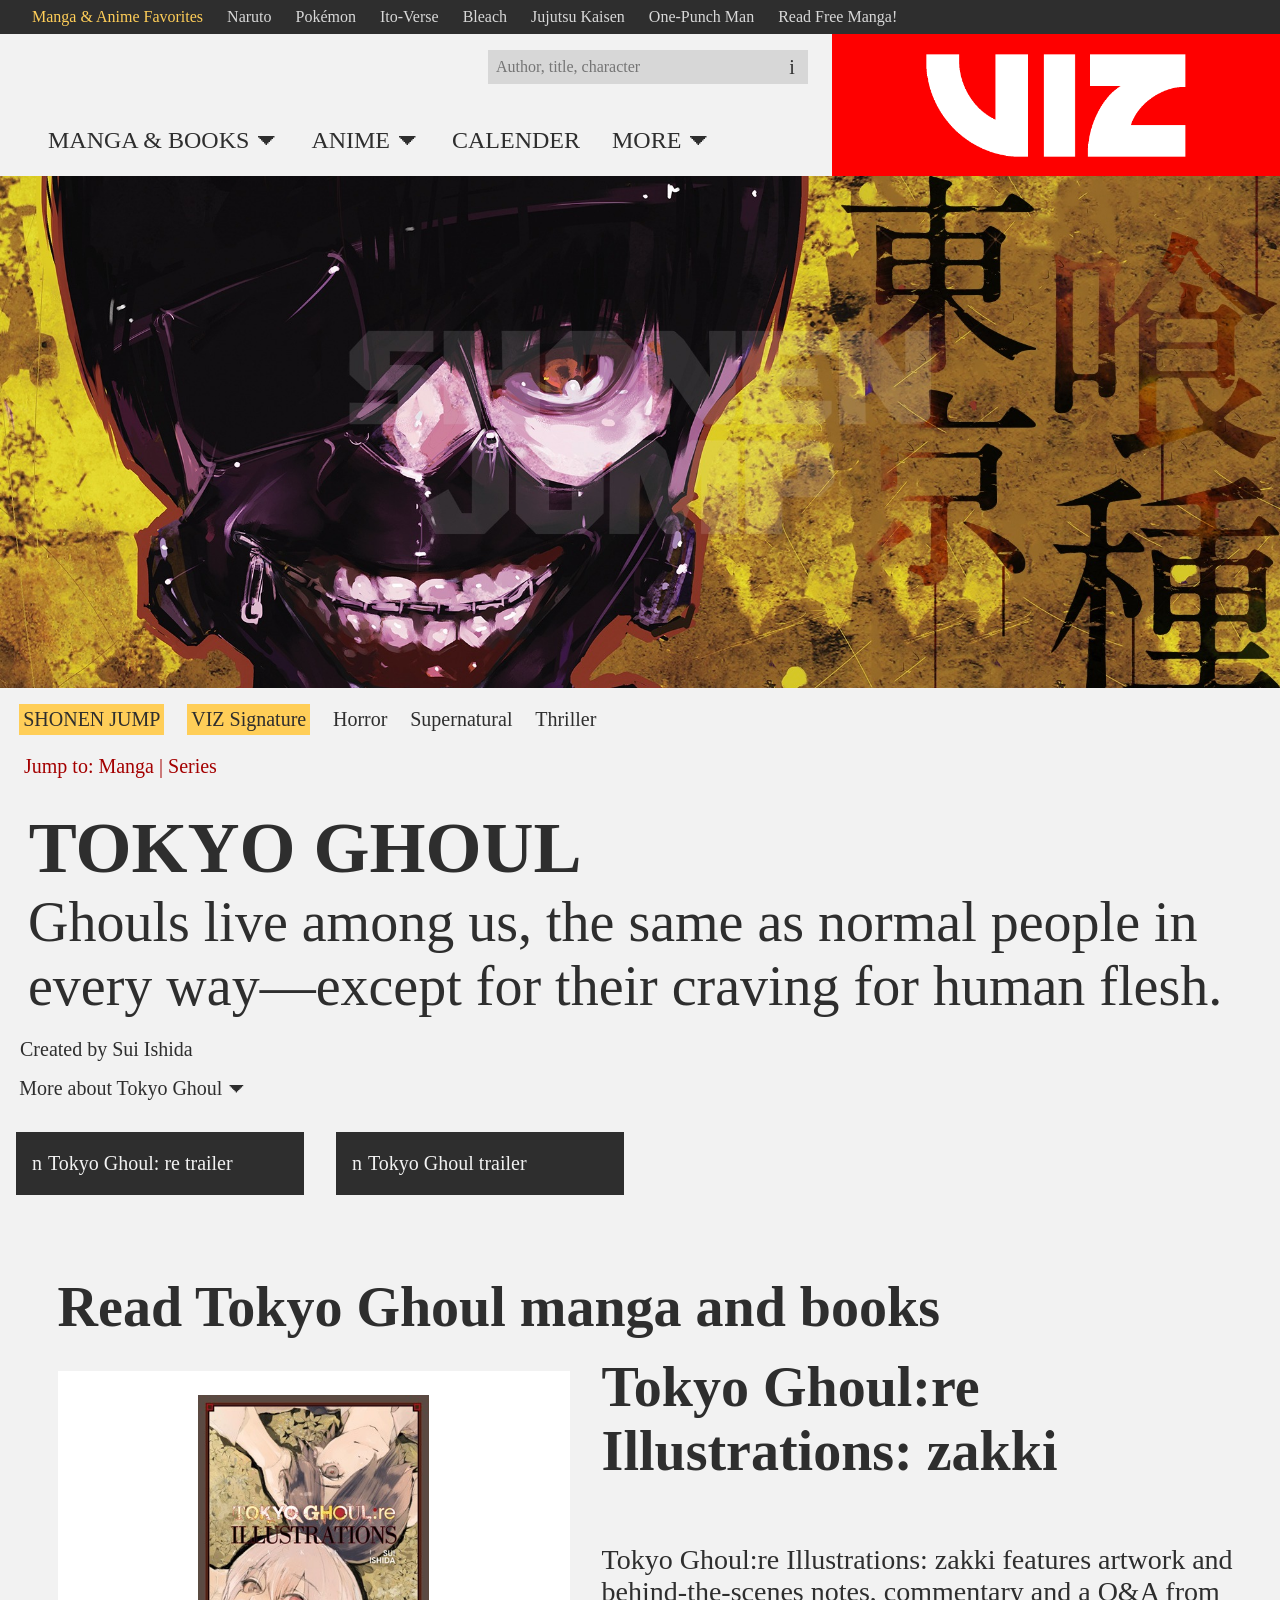
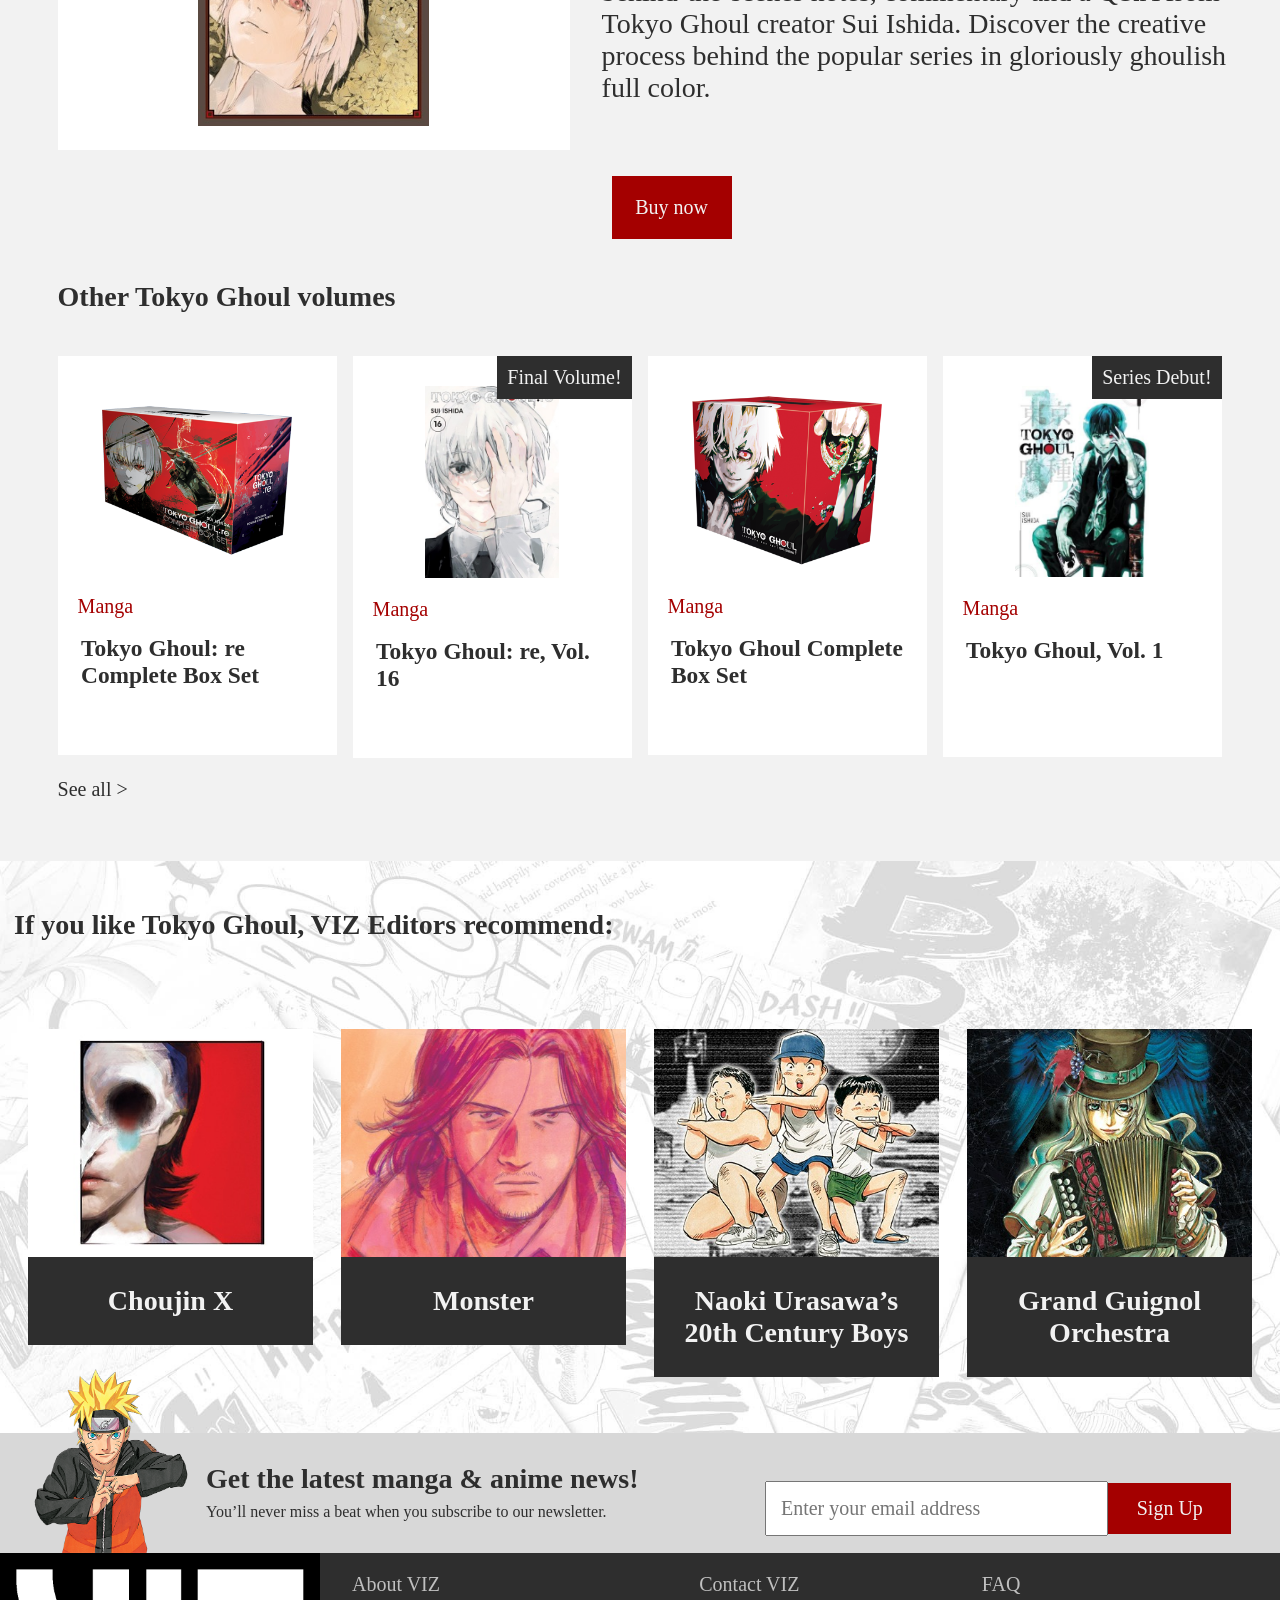
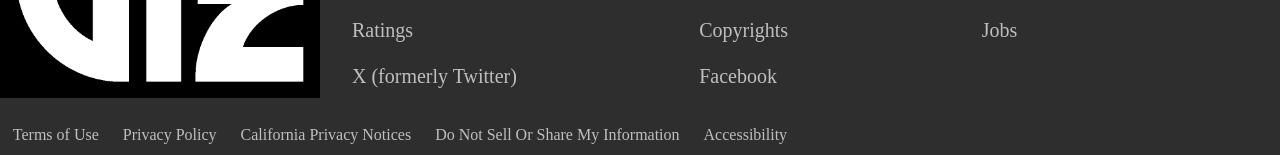
==== commit 6cee284b: "Add files via upload" ====
--- a/second.html
+++ b/second.html
@@ -14,6 +14,8 @@
   </head>
 
   <body>
+    <a href="#content">Skip to main content</a>
+
     <header>
       <a href="#">
         <h1><img src="images/viz-logo-white.png" alt="Viz" /></h1>
@@ -45,7 +47,7 @@
           </li>
         </ul>
         <form action="">
-          <input type="search" placeholder="Author, title, character"/>
+          <input type="search" placeholder="Author, title, character" />
           <button type="submit" aria-label="search">i</button>
         </form>
         <ul>
@@ -61,12 +63,12 @@
       </nav>
     </header>
 
-    <main>
+    <main id="content">
       <section>
         <h2>Tokyo Ghoul</h2>
-		    <img
-        src="images/image-header2.jpg"
-        alt="an illustration of a boy with his face covered by a mask except his right eye"
+        <img
+          src="images/image-header2.jpg"
+          alt="an illustration of a boy with his face covered by a mask except his right eye"
         />
         <ul>
           <li>
@@ -86,21 +88,24 @@
           </li>
         </ul>
         <p>Jump to: <a href="#">Manga</a> | <a href="#">Series</a></p>
-        <p>Ghouls live among us, the same as normal people in every way—except for their craving for human flesh.</p>
+        <p>
+          Ghouls live among us, the same as normal people in every way—except
+          for their craving for human flesh.
+        </p>
         <p>Created by Sui Ishida</p>
         <details>
           <summary>Tokyo Ghoul</summary>
           <section>
             <p>
-              Ken Kaneki is an ordinary college student until a violent encounter 
-              turns him into the first half-human, half-Ghoul hybrid. Now he must 
-              survive Ghoul turf wars, learn more about Ghoul society and master 
-              his new powers.
+              Ken Kaneki is an ordinary college student until a violent
+              encounter turns him into the first half-human, half-Ghoul hybrid.
+              Now he must survive Ghoul turf wars, learn more about Ghoul
+              society and master his new powers.
             </p>
             <p>
-              <a href="#">Sui Ishida</a> was born in Fukuoka, Japan. He is the 
-              author of the immensely popular Tokyo Ghoul and several Tokyo Ghoul 
-              one-shots, including one that won him second place in the 
+              <a href="#">Sui Ishida</a> was born in Fukuoka, Japan. He is the
+              author of the immensely popular Tokyo Ghoul and several Tokyo
+              Ghoul one-shots, including one that won him second place in the
               Weekly Young Jump 113th Grand Prix award in 2010.
             </p>
           </section>
@@ -111,35 +116,40 @@
             <button>Tokyo Ghoul: re trailer</button>
           </section>
           <section>
-           <p aria-hidden="true">n</p>
-           <button>Tokyo Ghoul trailer</button> 
+            <p aria-hidden="true">n</p>
+            <button>Tokyo Ghoul trailer</button>
           </section>
         </section>
-
       </section>
       <section>
         <h2>Read Tokyo Ghoul manga and books</h2>
         <section>
           <h3>Tokyo Ghoul:re Illustrations: zakki</h3>
           <p>
-            Tokyo Ghoul:re Illustrations: zakki features artwork and behind-the-scenes notes, 
-            commentary and a Q&A from Tokyo Ghoul creator Sui Ishida. 
-            Discover the creative process behind the popular series in gloriously ghoulish full color.
+            Tokyo Ghoul:re Illustrations: zakki features artwork and
+            behind-the-scenes notes, commentary and a Q&A from Tokyo Ghoul
+            creator Sui Ishida. Discover the creative process behind the popular
+            series in gloriously ghoulish full color.
           </p>
-          <a href="#">
-          <img
+          <a
+            aria-label="More info about Tokyo Ghoul:re Illustrations: zakki"
+            href="#"
+          >
+            <img
               src="images/image-artbook.jpg"
               alt="a manga cover of an illustrated boy and girl laying down in a field of flowers"
             />
           </a>
-          <a href="#">Buy now</a>
+          <a aria-label="Buy Tokyo Ghoul:re Illustrations: zakki now" href="#"
+            >Buy now</a
+          >
         </section>
 
-        <h2>Other Tokyo Ghoul volumes</h4>
-        <ul>
-          <li>
-            <a href="#">
-              <h4>Tokyo Ghoul: re Complete Box Set</h4>
+        <h2>Other Tokyo Ghoul volumes</h2>
+        <ul>
+          <li>
+            <a aria-label="Tokyo Ghoul: re Complete manga Box Set" href="#">
+              <h3>Tokyo Ghoul: re Complete Box Set</h3>
               <p>Manga</p>
               <img
                 src="images/boxset-tokyoghoulre.png"
@@ -148,8 +158,11 @@
             </a>
           </li>
           <li>
-            <a href="#">
-              <h4>Tokyo Ghoul: re, Vol. 16</h4>
+            <a
+              aria-label="Tokyo Ghoul: re, Vol. 16 - Final manga volume"
+              href="#"
+            >
+              <h3>Tokyo Ghoul: re, Vol. 16</h3>
               <p>Manga</p>
               <p>Final Volume!</p>
               <img
@@ -159,8 +172,8 @@
             </a>
           </li>
           <li>
-            <a href="#">
-              <h4>Tokyo Ghoul Complete Box Set</h4>
+            <a aria-label="Tokyo ghoul complete manga box set" href="#">
+              <h3>Tokyo Ghoul Complete Box Set</h3>
               <p>Manga</p>
               <img
                 src="images/boxset-tokyoghoul.png"
@@ -169,8 +182,11 @@
             </a>
           </li>
           <li>
-            <a href="#">
-              <h4>Tokyo Ghoul, Vol. 1</h4>
+            <a
+              aria-label="Tokyo ghoul volume 1 - manga - series debut"
+              href="#"
+            >
+              <h3>Tokyo Ghoul, Vol. 1</h3>
               <p>Manga</p>
               <p>Series Debut!</p>
               <img
@@ -180,57 +196,59 @@
             </a>
           </li>
         </ul>
-        <a href="#">See all ></a>
+        <a aria-label="Click here for more Tokyo ghoul volumes" href="#"
+          >See all ></a
+        >
       </section>
       <section>
         <h2>If you like Tokyo Ghoul, VIZ Editors recommend:</h2>
         <ul>
           <li>
-            <a href="#">
+            <a aria-label="Choujin X" href="#">
               <h3>Choujin X</h3>
               <img
-              src="images/image-choujinX.jpg"
-              alt="an illustration of a man with half of his face covered by a mask"
-              />
-            </a>  
-          </li>
-          <li>
-            <a href="#">
+                src="images/image-choujinX.jpg"
+                alt="an illustration of a man with half of his face covered by a mask"
+              />
+            </a>
+          </li>
+          <li>
+            <a aria-label="Monster" href="#">
               <h3>Monster</h3>
               <img
-              src="images/image-monster.jpg"
-              alt="an illustration of a close up of a man with hair till his shoulders looking at us "
-              />
-            </a>
-          </li>
-          <li>
-            <a href="#">
+                src="images/image-monster.jpg"
+                alt="an illustration of a close up of a man with hair till his shoulders looking at us "
+              />
+            </a>
+          </li>
+          <li>
+            <a aria-label="Naoki Urasawa’s 20th Century Boys" href="#">
               <h3>Naoki Urasawa’s 20th Century Boys</h3>
               <img
-              src="images/image-20thcenturyboys.jpg"
-              alt="an illustration of three kids in shorts and white shirts posing together."
-              />
-            </a>
-          </li>
-          <li>
-            <a href="#">
+                src="images/image-20thcenturyboys.jpg"
+                alt="an illustration of three kids in shorts and white shirts posing together."
+              />
+            </a>
+          </li>
+          <li>
+            <a aria-label="Grand Guignol Orchestra" href="#">
               <h3>Grand Guignol Orchestra</h3>
               <img
-              src="images/image-grandguignolorchestra.jpg"
-              alt="an illustration of a man with long hair holding an accordion"
-              />
-            </a>
-          </li>
-        </ul>
-        
+                src="images/image-grandguignolorchestra.jpg"
+                alt="an illustration of a man with long hair holding an accordion"
+              />
+            </a>
+          </li>
+        </ul>
+
         <!-- heb dit van dlo -->
-        <picture><source media="(prefers-color-scheme:dark)" srcset="images/background-image-black.jpg" > 
-         <img 
-          aria-hidden="true"
-          src="images/background-image.jpg"
-          alt="A collage of black and white manga pages"
+        <picture aria-hidden="true"
+          ><source
+            media="(prefers-color-scheme:dark)"
+            srcset="images/background-image-black.jpg"
           />
-        </picture> 
+          <img aria-hidden="true" src="images/background-image.jpg" alt="" />
+        </picture>
       </section>
     </main>
 
@@ -238,14 +256,17 @@
       <section>
         <h2>Get the latest manga & anime news!</h2>
         <p>You’ll never miss a beat when you subscribe to our newsletter.</p>
-        <img src="images/newsletter-image.png" alt="">
+        <img src="images/newsletter-image.png" alt="" />
         <form action="">
-          <input type="email" placeholder="Enter your email address">
+          <input type="email" placeholder="Enter your email address" />
           <button type="submit">Sign Up</button>
         </form>
       </section>
       <section>
-        <img src="images/viz-logo-white.png" alt="the viz logo that reads viz">
+        <img
+          src="images/viz-logo-white.png"
+          alt="the viz logo that reads viz"
+        />
         <ul>
           <li>
             <a href="#">About VIZ</a>
--- a/styles/style.css
+++ b/styles/style.css
@@ -96,6 +96,33 @@
 }
 
 /****************/
+/*   SKIP LINK  */
+/****************/
+
+/* bron: https://youtu.be/287mLmuamoM?si=J-uLlU411qr1FlAX en https://www.accessibility.nl/kennis/zo-zet-je-skiplinks-voor-een-optimale-navigatie */
+body > a {
+  position: absolute;
+  top: -5em;
+  left: 0;
+
+  font-family: "Circular-thick";
+  font-size: 1em;
+  background: var(--color-accent3);
+  color: var(--color-text3);
+
+  width: 100vw;
+  text-align: center;
+  padding: 1em 0 1em 0;
+}
+
+body > a:focus,
+body > a:focus-visible {
+  top: 0;
+
+  outline: var(--color-accent2);
+}
+
+/****************/
 /*   GENERAL    */
 /****************/
 
@@ -234,7 +261,8 @@
   line-height: 2em;
 }
 
-nav ul:nth-of-type(1) li:hover {
+nav ul:nth-of-type(1) li:hover,
+nav ul:nth-of-type(1) li:focus {
   text-decoration: underline;
   cursor: pointer;
 }
@@ -274,7 +302,8 @@
   text-decoration: none;
 }
 
-nav ul:nth-of-type(2) li a:hover {
+nav ul:nth-of-type(2) li a:hover,
+nav ul:nth-of-type(2) li a:focus {
   color: var(--color-accent4);
 }
 
@@ -472,7 +501,8 @@
   width: 30%;
 }
 
-footer form button:hover {
+footer form button:hover,
+footer form button:focus {
   background-color: var(--color-accent5);
 }
 
@@ -515,11 +545,73 @@
   font-size: 1.25em;
 }
 
-footer section:nth-of-type(2) li a:hover {
+footer section:nth-of-type(2) li a:hover,
+footer section:nth-of-type(2) li a:focus {
   color: var(--color-text2-footer);
 }
 
 @media (min-width: 63rem) {
+  footer section:nth-of-type(1) {
+    display: grid;
+    grid-template-columns: 13% 43% 42%;
+    grid-template-rows: max-content max-content;
+    gap: 0 1em;
+
+    padding: 2em 2em 0 2em;
+
+    position: relative;
+  }
+
+  footer section:nth-of-type(1) h2 {
+    grid-column-start: 2;
+    grid-column-end: 3;
+    grid-row-start: 1;
+    grid-row-end: 2;
+  }
+
+  footer section:nth-of-type(1) p {
+    grid-column-start: 2;
+    grid-column-end: 3;
+    grid-row-start: 2;
+    grid-row-end: 3;
+
+    margin-bottom: 2em;
+  }
+
+  footer section:nth-of-type(1) img {
+    /* https://developer.mozilla.org/en-US/docs/Web/CSS/Reference/Properties/display */
+    display: inline-block;
+    position: absolute;
+    bottom: 0;
+    width: 100%;
+
+    grid-column-start: 1;
+    grid-column-end: 2;
+    grid-row-start: 1;
+    grid-row-end: -1;
+  }
+
+  footer section:nth-of-type(1) form {
+    grid-column-start: 3;
+    grid-column-end: 4;
+    grid-row-start: 1;
+    grid-row-end: -1;
+    align-items: center;
+
+    padding-left: 1em;
+
+    font-size: 1.25em;
+  }
+
+  footer section:nth-of-type(1) form input {
+    width: 70%;
+  }
+
+  footer section:nth-of-type(1) form button {
+    width: 25%;
+    padding: 0.7em 0.3em 0.7em 0.3em;
+  }
+
   footer section:nth-of-type(2) {
     display: grid;
     grid-template-columns: 20em 1fr;
--- a/styles/second.css
+++ b/styles/second.css
@@ -42,7 +42,9 @@
 }
 
 section:nth-of-type(1) li:nth-of-type(1):hover,
-section:nth-of-type(1) li:nth-of-type(2):hover {
+section:nth-of-type(1) li:nth-of-type(2):hover,
+section:nth-of-type(1) li:nth-of-type(1) a:focus,
+section:nth-of-type(1) li:nth-of-type(2) a:focus {
   background-color: var(--color-accent4);
   text-decoration: underline;
   border-radius: 0.3em;
@@ -86,7 +88,8 @@
   color: var(--color-accent3);
 }
 
-section:nth-of-type(1) p a:hover {
+section:nth-of-type(1) p a:hover,
+section:nth-of-type(1) p a:focus {
   color: var(--color-accent5);
   text-decoration: underline;
 }
@@ -97,7 +100,8 @@
   color: var(--color-text);
 }
 
-section:nth-of-type(1) li a:hover {
+section:nth-of-type(1) li a:hover,
+section:nth-of-type(1) li a:focus {
   text-decoration: underline;
   color: var(--color-accent3);
 }
@@ -131,7 +135,8 @@
   list-style: none;
 }
 
-section details summary:hover {
+section details summary:hover,
+section details summary:focus {
   color: var(--color-accent3);
   text-decoration: underline;
 }
@@ -179,7 +184,8 @@
   width: 18em;
 }
 
-section:nth-of-type(1) section section:hover {
+section:nth-of-type(1) section section:hover,
+section:nth-of-type(1) section section button:focus {
   background-color: var(--color-accent3);
 }
 
@@ -273,7 +279,8 @@
   margin: 0.5em 0 0 0.5em;
 }
 
-section:nth-of-type(2) section a:nth-of-type(2):hover {
+section:nth-of-type(2) section a:nth-of-type(2):hover,
+section:nth-of-type(2) section a:nth-of-type(2):focus {
   background-color: var(--color-accent5);
 }
 
@@ -338,7 +345,7 @@
   width: 57%;
 }
 
-section:nth-of-type(2) li a h4 {
+section:nth-of-type(2) li a h3 {
   grid-row-start: 3;
   grid-row-end: 4;
   grid-column-start: 1;
@@ -384,7 +391,8 @@
   grid-row-end: 6;
 }
 
-section:nth-of-type(2) > a:last-of-type:hover {
+section:nth-of-type(2) > a:last-of-type:hover,
+section:nth-of-type(2) > a:last-of-type:focus {
   color: var(--color-accent);
   text-decoration: underline;
 }
@@ -450,7 +458,8 @@
   color: var(--color-background);
 }
 
-section:nth-of-type(3) li a:hover {
+section:nth-of-type(3) li a:hover,
+section:nth-of-type(3) li a:focus {
   background-color: var(--color-accent3);
 }
 
